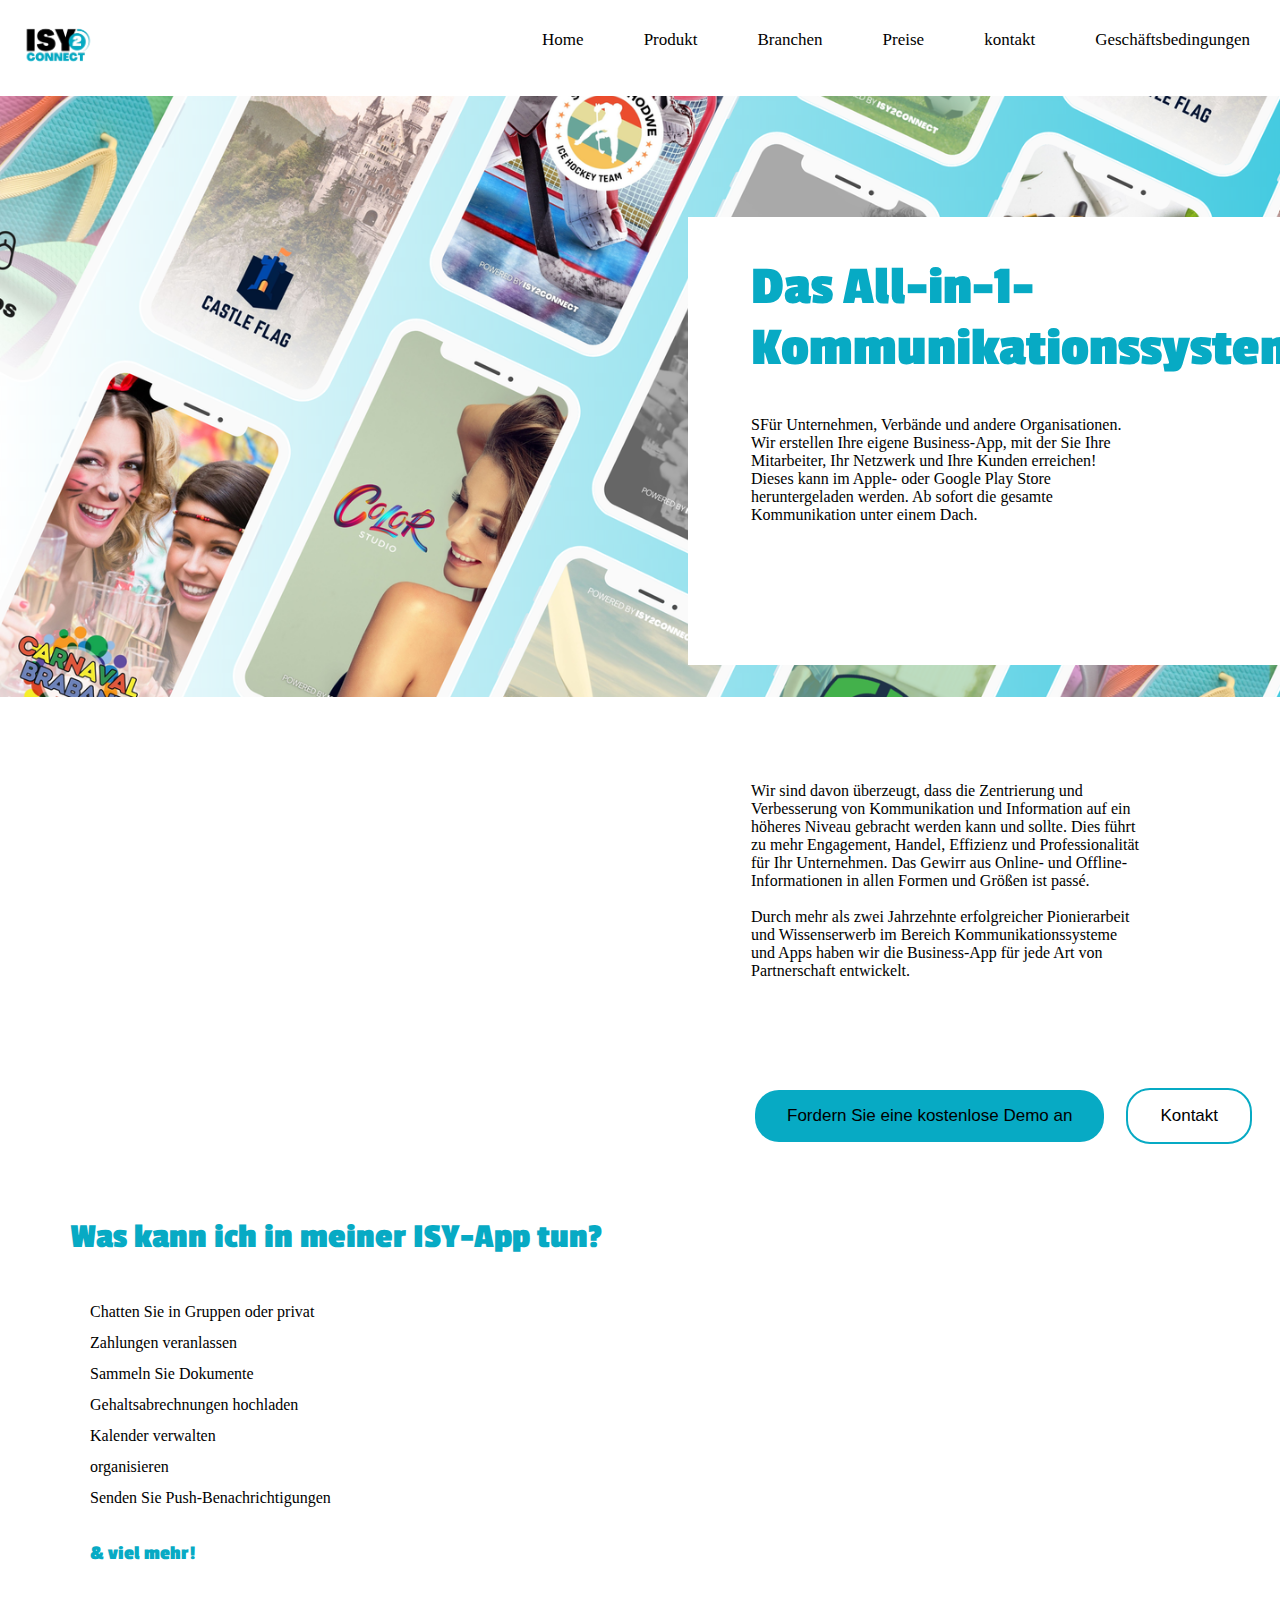
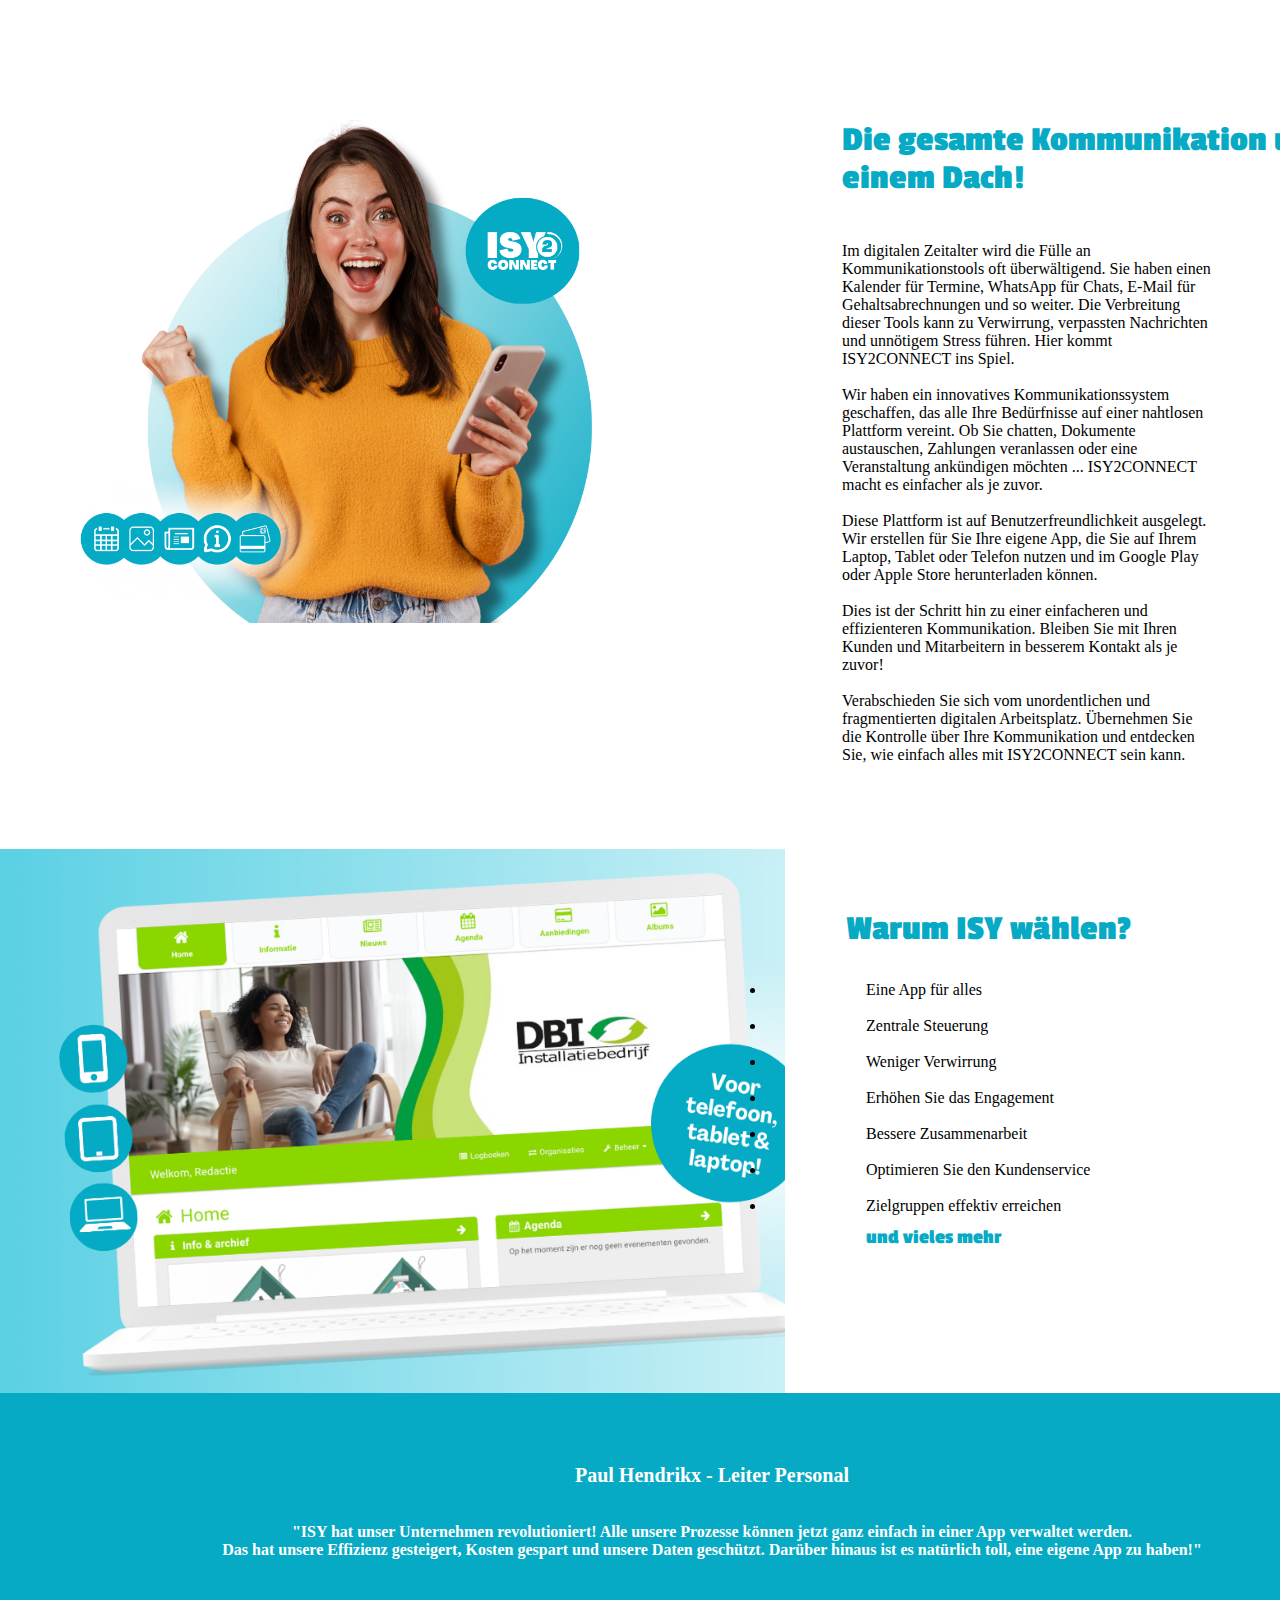
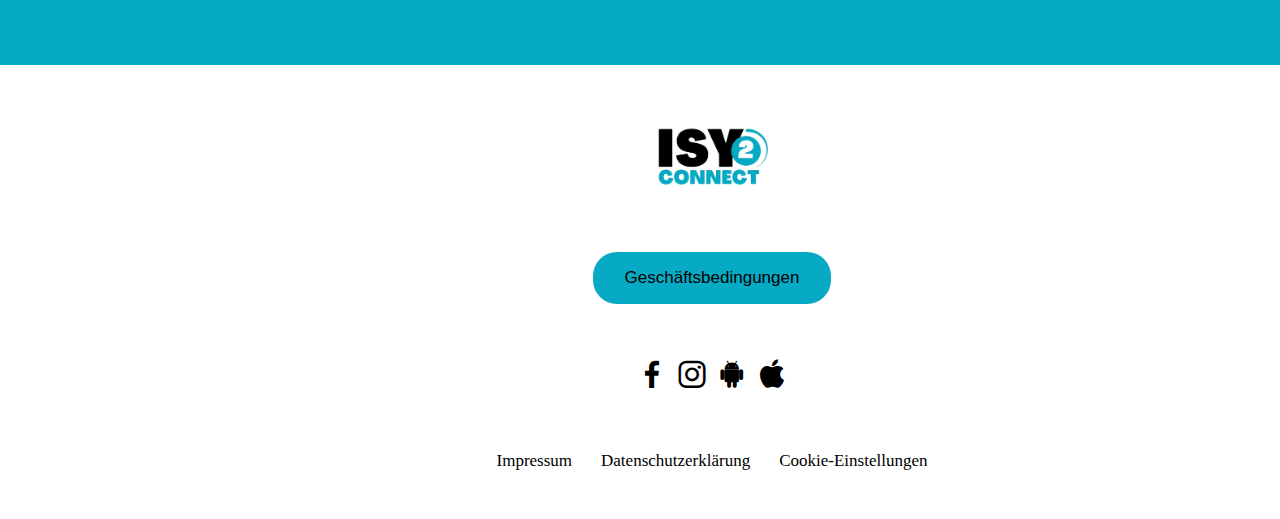
==== index.html @ 82460b63 "." ====
<!DOCTYPE html>
<html lang="en">
<head>
    <meta charset="UTF-8">
    <meta name="viewport" content="width=device-width, initial-scale=1.0">
    <link href='https://unpkg.com/boxicons@2.1.4/css/boxicons.min.css' rel='stylesheet'>
    <link rel="stylesheet" a href="css/style.css">  
    <title>Home | Isy2connenct</title>
</head>
<body>

   <header class="header">
        <a href="index.html"><img src="images/Logo-transparant.png" class="logo"></a>
        <input class="menu-btn" type="checkbox" id="menu-btn" />
            <label class="menu-icon" for="menu-btn"><span class="navicon"></span></label>
            <ul class="menu">
                <li><a href="index.html">Home</a></li>
                <li><a href="product.html">Produkt</a></li>
                <li><a href="branches.html">Branchen</a></li>
                <li><a href="prijzen.html">Preise</a></li>
                <li><a href="contact.html">kontakt</a></li>
                <li><a href="voorwaarden.html">Geschäftsbedingungen</a></li>
                <!--<button class="btn"><a href="contact.html">Demo aanvragen</a></button>-->
              </ul>           
    </header> 

    <img src="images/home-img1 (3).png" alt="" class="responsive" width="100%" height="100%">
    <div class="container">
        <section>
        <div class="text">
            <div id="text1">
                <strong><h1>Das All-in-1- <br> Kommunikationssystem!</h1></strong>
                <p>SFür Unternehmen, Verbände und andere Organisationen. Wir erstellen Ihre eigene Business-App, mit der Sie Ihre Mitarbeiter, Ihr Netzwerk und Ihre Kunden erreichen! Dieses kann im Apple- oder Google Play Store heruntergeladen werden. Ab sofort die gesamte Kommunikation unter einem Dach.</p>
            </div>
        </div>
        <br>

        <div class="text">
            <div id="text2">
                <p>Wir sind davon überzeugt, dass die Zentrierung und Verbesserung von Kommunikation und Information auf ein höheres Niveau gebracht werden kann und sollte. Dies führt zu mehr Engagement, Handel, Effizienz und Professionalität für Ihr Unternehmen. Das Gewirr aus Online- und Offline-Informationen in allen Formen und Größen ist passé.
                    <br><br>
                    Durch mehr als zwei Jahrzehnte erfolgreicher Pionierarbeit und Wissenserwerb im Bereich Kommunikationssysteme und Apps haben wir die Business-App für jede Art von Partnerschaft entwickelt.</p>

        
                <button class="button-demo"><a href="contact.html">Fordern Sie eine kostenlose Demo an</a></button>   
                <button class="button-contact"><a href="contact.html">Kontakt</a></button>

            </div>

        <div id="text3">
            <b><h2>Was kann ich in meiner ISY-App tun?</h2></b>
            
                <li>Chatten Sie in Gruppen oder privat</li>
                <li>Zahlungen veranlassen</li> 
                <li>Sammeln Sie Dokumente</li>
                <li>Gehaltsabrechnungen hochladen</li>
                <li>Kalender verwalten</li>
                <li>organisieren</li> 
                <li>Senden Sie Push-Benachrichtigungen</li>

            <b><h3>& viel mehr!</h3></b>
        </div>
    </div>
        <div class="img2"><img src="images/img2 (1)" alt="" height="auto" width="100%"></div>

        <br>

        <div class="img3"><img src="images/img3.png" alt=""  class="responsive"></div> 

        <div id="text4">

            <b><h2>Die gesamte Kommunikation unter einem Dach!</h2></b>
                <p>Im digitalen Zeitalter wird die Fülle an Kommunikationstools oft überwältigend. Sie haben einen Kalender für Termine, WhatsApp für Chats, E-Mail für Gehaltsabrechnungen und so weiter. Die Verbreitung dieser Tools kann zu Verwirrung, verpassten Nachrichten und unnötigem Stress führen. Hier kommt ISY2CONNECT ins Spiel.


                    <br><br>
                    Wir haben ein innovatives Kommunikationssystem geschaffen, das alle Ihre Bedürfnisse auf einer nahtlosen Plattform vereint. Ob Sie chatten, Dokumente austauschen, Zahlungen veranlassen oder eine Veranstaltung ankündigen möchten ... ISY2CONNECT macht es einfacher als je zuvor.
                    
                    
                    <br><br>
                    Diese Plattform ist auf Benutzerfreundlichkeit ausgelegt. Wir erstellen für Sie Ihre eigene App, die Sie auf Ihrem Laptop, Tablet oder Telefon nutzen und im Google Play oder Apple Store herunterladen können.
                    
                    
                    <br><br>
                    Dies ist der Schritt hin zu einer einfacheren und effizienteren Kommunikation. Bleiben Sie mit Ihren Kunden und Mitarbeitern in besserem Kontakt als je zuvor!
                    
                    <br><br>
                    
                    Verabschieden Sie sich vom unordentlichen und fragmentierten digitalen Arbeitsplatz. Übernehmen Sie die Kontrolle über Ihre Kommunikation und entdecken Sie, wie einfach alles mit ISY2CONNECT sein kann.
  </p>
        </div>
        <br>

        <div class="img4"><img src="images/img4 (2).png" alt="" class="responsive"></div>

        <div id="text5">
            
            <b><h2>Warum ISY wählen?</h2></b>
                <li>Eine App für alles</li>
                <li>Zentrale Steuerung</li>
                <li>Weniger Verwirrung</li>
                <li>Erhöhen Sie das Engagement</li>
                <li>Bessere Zusammenarbeit</li>
                <li>Optimieren Sie den Kundenservice</li>
                <li>Zielgruppen effektiv erreichen</li><br><br>
                <b>und vieles mehr</b>
        </div>

        <div id="text6">
            <b><h3>Paul Hendrikx - Leiter Personal</h3></b>
            <b><p>"ISY hat unser Unternehmen revolutioniert! Alle unsere Prozesse können jetzt ganz einfach in einer App verwaltet werden. <br>
                Das hat unsere Effizienz gesteigert, Kosten gespart und unsere Daten geschützt. Darüber hinaus ist es natürlich toll, eine eigene App zu haben!"</p></b>
        </div>
        </div>
    </div>
        </section>

        <footer class="footer">
            <div class="footer-img">
                <img src="images/Logo-transparant.png" alt="" height="auto" width="130px"></a>
            </div>
                <button class="footer-button"><a href="voorwaarden.html">Geschäftsbedingungen</a></button>

                    
                <div id="icons">
                    <a href=""><i class='bx bxl-facebook bx-md'></i></a>
                    <a href=""><i class='bx bxl-instagram bx-md'></i></a>
                    <a href=""><i class='bx bxl-android bx-md'></i></a>
                    <a href=""><i class='bx bxl-apple bx-md'></i></a>
                </div>

                <div id="footer-text">
                    <a href="impressum.html">Impressum</a>
                    <a href="privacy.html">Datenschutzerklärung</a>
                    <a href="">Cookie-Einstellungen</a>
                </div>
        </footer>
</body>
</html>
---- css/style.css ----
@import url('https://fonts.googleapis.com/css2?family=Passion+One:wght@700&display=swap');

:root {
  --main-color: #07aac4;
}

* {
  box-sizing: border-box;
  text-decoration: none;
} 

body {
    margin: 0;
    background-color: #ffff;
    display: flex;
    flex-direction: column ;
    min-height: 100vh;
    display: grid;

  }
  
  a {
    color: #000;
    font-size: 17px;
    margin-top: 10px;
  } 

  .header {
      background-color: #fff;
      position: fixed;
      width: 100%;
      z-index: 3;
      height: 6rem;
    }
    
  .header ul {
      margin: 0;
      padding: 0;
      list-style: none;
      overflow: hidden;
      background-color: #fff;
    }
    
  .header li a {
    display: block;
    padding: 20px 20px;
    text-decoration: none;
  }
  
  .header li   a:hover,
  .header .menu-btn:hover {
    background-color: #f4f4f4;
  }

  .header .li .active {
    color: #000;
  }
  
  .header .logo {
    float: left;
    font-size: 2em;
    padding: 10px 20px;
    text-decoration: none;
    height: 70px;
    width: 115px;
    margin-top: 10px  ;
  }

 /* .logo {
    position: absolute;
    top: 12px; 
    background-repeat: no-repeat;
    background-size: contain;
    margin: 0 auto;
 } 

  /* ==== menu ==== */
  
  .header .menu {
    clear: both;
    max-height: 0;
    transition: max-height .2s ease-out;
  }
  
  /* ==== menu icon ==== */ 
  
  .header .menu-icon {
    cursor: pointer;
    display: inline-block;
    float: right;
    padding: 28px 20px;
    position: relative;
    user-select: none;
  }
  
  .header .menu-icon .navicon {
    background: #000;
    display: block;
    height: 2px;
    position: relative;
    transition: background .2s ease-out;
    width: 18px;
  }
  
  .header .menu-icon .navicon:before,
  .header .menu-icon .navicon:after {
    background: #000;
    content: '';
    display: block;
    height: 100%;
    position: absolute;
    transition: all .2s ease-out;
    width: 100%;
  }
  
  .header .menu-icon .navicon:before {
    top: 5px;
  }
  
  .header .menu-icon .navicon:after {
    top: -5px;
  }
  
  /* ==== menu btn ==== */
  
  .header .menu-btn {
    display: none;
  }
  
  .header .menu-btn:checked ~ .menu {
    max-height: 400px;
  }
  
  .header .menu-btn:checked ~ .menu-icon .navicon {
    background: transparent;
  }
  
  .header .menu-btn:checked ~ .menu-icon .navicon:before {
    transform: rotate(-45deg);
  }
  
  .header .menu-btn:checked ~ .menu-icon .navicon:after {
    transform: rotate(45deg);
  }
  
  .header .menu-btn:checked ~ .menu-icon:not(.steps) .navicon:before,
  .header .menu-btn:checked ~ .menu-icon:not(.steps) .navicon:after {
    top: 0;
  }

  /* 48em = 768px */
  
  @media (min-width: 60em) {
    .header li {
      float: left;
    }
    .header li a {
      padding: 20px 30px;
    }
    .header .menu {
      clear: none;
      float: right;
      max-height: none;
    }
    .header .menu-icon {
      display: none;
    }
  }


  /* ==== Section Home page ==== */

.container {
  display: grid;
  grid-template-columns: 1fr;
  grid-auto-rows: minmax(100px, auto);
  gap: 10px;
  align-items: center;
}

@media screen and (max-width: 700px) {
  .container {
    flex-direction: column;
  }
}

.responsive {
  width: 100%;
  height: 100%;
  object-fit: contain;
}

.text {
  height: auto;
}

.text h1 {
  font: bolder;
  color: var(--main-color);
  font-family: 'Passion One', sans-serif; 
  font-size: 55px;
  padding-left: 60px;
}



#text1 p {
  padding-left: 60px;
  height: 100px;
  width: 450px;
}

 #text1 {
    margin-left: 43rem;
    height: 28rem;
    width: 43rem;
    border-style: solid;
    border-color: #fff;
    margin-top: -30rem;
    background-color: #fff;
}

#text2 {
  height: 30rem;
  width: 43rem;
  margin-left:43rem;
  background-color: #fff;
  border-style: solid;
  border-color: #fff;
  margin-top: 1rem;
}

#text2 p {
  
  padding-top: 4rem;
  padding-left: 60px;
  height: 100px;
  width: 450px;;
  margin-top: 1rem;
}

#text3 {
  height: 31rem;
  width: 40rem;
  padding: 10px;  
}

#text3 li {
  padding-left: 100px;
  padding-top: 3rem;
  margin: -20px;
  margin-top: -25px;
  line-height: 0.5;
}

#text3 b h3 {
  color: var(--main-color);
  font-family: 'Passion One', sans-serif;
  font-size: 20px;
  margin-left: 5rem;
  margin-top: 60px;
}

#text3 h2 {
  font: bolder;
  color: var(--main-color);
  font-family: 'Passion One', sans-serif; 
  font-size: 35px;
  padding-left: 60px;
}

#text4 {
  height: 50rem;
  width: 40rem;
  padding: 10px; 
  margin-left: 47rem; 
  margin-top: -37rem;
}

#text4 h2 {
  font: bolder;
  color: var(--main-color);
  font-family: 'Passion One', sans-serif; 
  font-size: 35px;
  padding-left: 80px;
  margin-top: 5rem;
}

#text4 p {
  padding-top: 4rem;
  padding-left: 80px;
  height: 100px;
  width: 450px;;
  margin-top: -3rem;
}

#text5 {
  background-color: #fff;
  height: 34rem;
  width: 40.5rem;
  padding: 10px; 
  margin-left: 48.5rem; 
  margin-top: -34rem;
}

#text5 b h2 {
  font: bolder;
  color: var(--main-color);
  font-family: 'Passion One', sans-serif; 
  font-size: 35px;
  margin-left: 60px;
  margin-bottom: 10px;
}

#text5 li {
  padding-left: 100px;
  padding-top: 3rem;
  margin: -20px;
  line-height: 0.5;
}


#text5 b {
  color: var(--main-color);
  font-family: 'Passion One', sans-serif;
  font-size: 20px;
  padding-left: 80px;
  padding-bottom: 10px;
}

@media (max-width: 1024px) {
  #text1, #text2, #text3, #text4, #text5, #text6 {
     margin-left: 0;
     margin-top: 0;
  }
 }
 
 @media (max-width: 768px) {
  #text1, #text2, #text3, #text4, #text5 {
     height: auto;
     width: 100%;
  }
 
  #text1 p, #text2 p, #text3 li, #text4 p, #text5 li {
     padding-left: 10%;
     margin-left: 0;
     height: auto;
  }

  #text1 h1 {
    font-size: 40px;
    margin-left: -1rem;
  }

  #text3 h2 {
    font-size: 40px;
    margin-left: -1rem;
  }

  #text4 h2 {
    font-size: 40px;
    margin-left: -2rem;
  }

  #text5 h2 {
    font-size: 40px;
    margin-left: -2rem;
  }
 }

 @media (max-width: 768px) {
    .img3 {
      margin-left: -5rem;
    }
  }


#text6 {
  background-color: var(--main-color);
  color: white;
  height: 17rem;
  width: 100%;
  border-style: solid;
  border-color: var(--main-color);
  text-align: center;
}

#text6 b h3 {
  padding-top: 3rem;
  font-size: 20px;
}

#text6 p {
  padding-top: 1rem;
}

.button-demo {
  border: none;
  background-color: var(--main-color);
  padding: 16px 32px;
  text-align: center;
  text-decoration: none;
  display: inline-block;
  font-size: 16px;
  margin: 4px 2px;
  transition-duration: 0.4s;
  cursor: pointer;
  border-radius: 1.5rem;
  margin-left: 4rem;
  margin-top: 16rem;
}

.button-demo:hover {
  background-color: #05c2df;
  text-decoration: white;
}

.button-contact {
  border-style: solid;
  border-color: var(--main-color);
  background-color: #fff;
  padding: 16px 32px;
  text-align: center;
  display: inline-block;
  font-size: 16px;
  cursor: pointer;
  border-radius: 1.5rem;
  margin-left: 1rem;
  transition-duration: 0.4s;
  color: #fff;
  font-family: 'Source Sans 3', sans-serif;
}

.button-contact:hover {
  background-color: var(--main-color);
  text-decoration: white;
}

/*.img2 {
  margin-left: 40rem;
  margin-top: -31rem;
  border-style: solid;
  height: 31rem;
  background-repeat: no-repeat;
  background-attachment: fixed;
  max-width: 100%;
} */

.img3 {
  margin-left: 5rem;
  height: 32rem;
  width: fit-content;
}

.img4 {
  height: 34rem;
  width: fit-content;
}

/* ==== footer ==== */

.footer {
  left: 0;
  bottom: 0;
  width: 100%;
  background-color: white;
  color: white;
  text-align: center;
  box-sizing: border-box;
}

.footer-img {
  margin-top: 3rem;
}

.footer-button {
  border: none;
  background-color: var(--main-color);
  padding: 16px 32px;
  text-align: center;
  text-decoration: none;
  display: inline-block;
  font-size: 16px;
  margin: 4px 2px;
  transition-duration: 0.4s;
  cursor: pointer;
  border-radius: 1.5rem;
  margin-top: 3rem;
}

.footer-button:hover {
  background-color: #05c2df;
  text-decoration: white;
}

#icons {
  margin-top: 3rem;
}

#footer-text {
  margin-top: .5rem;
  padding: 3rem;
  word-spacing: 25px;
}
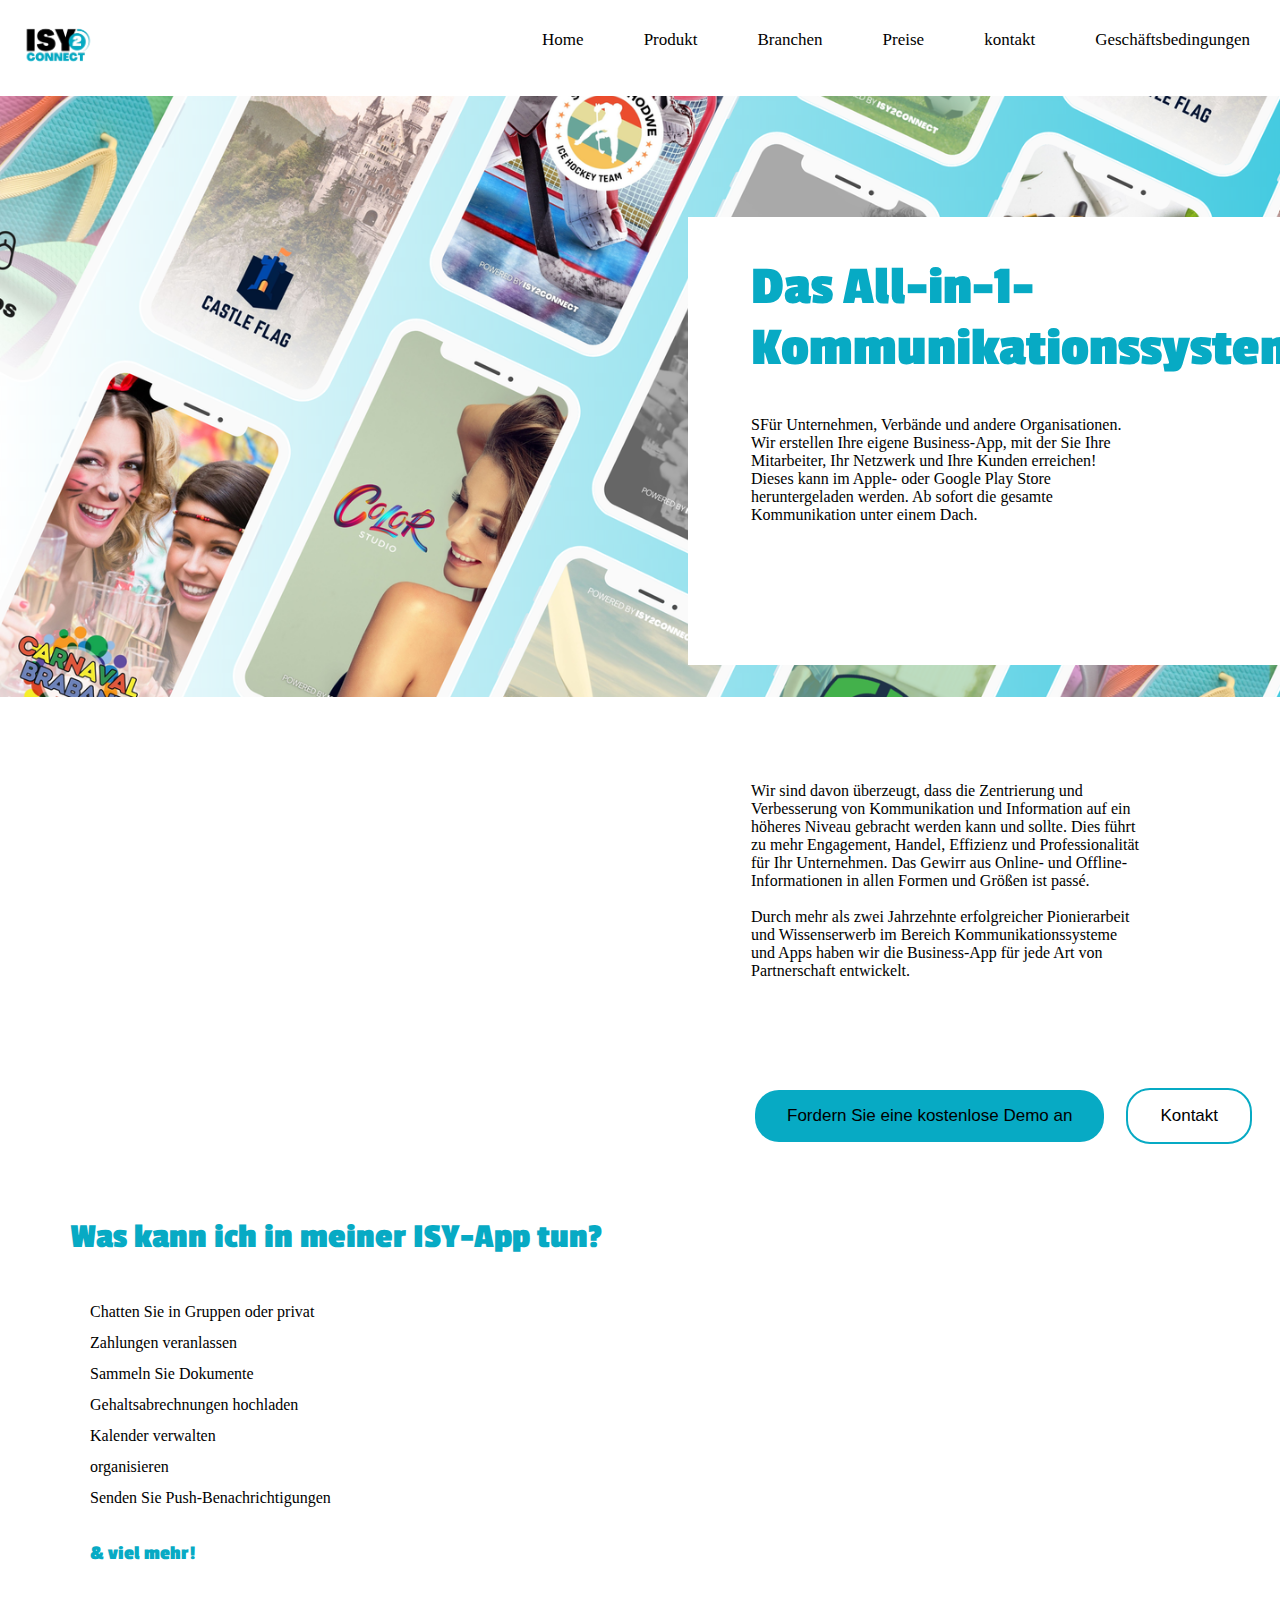
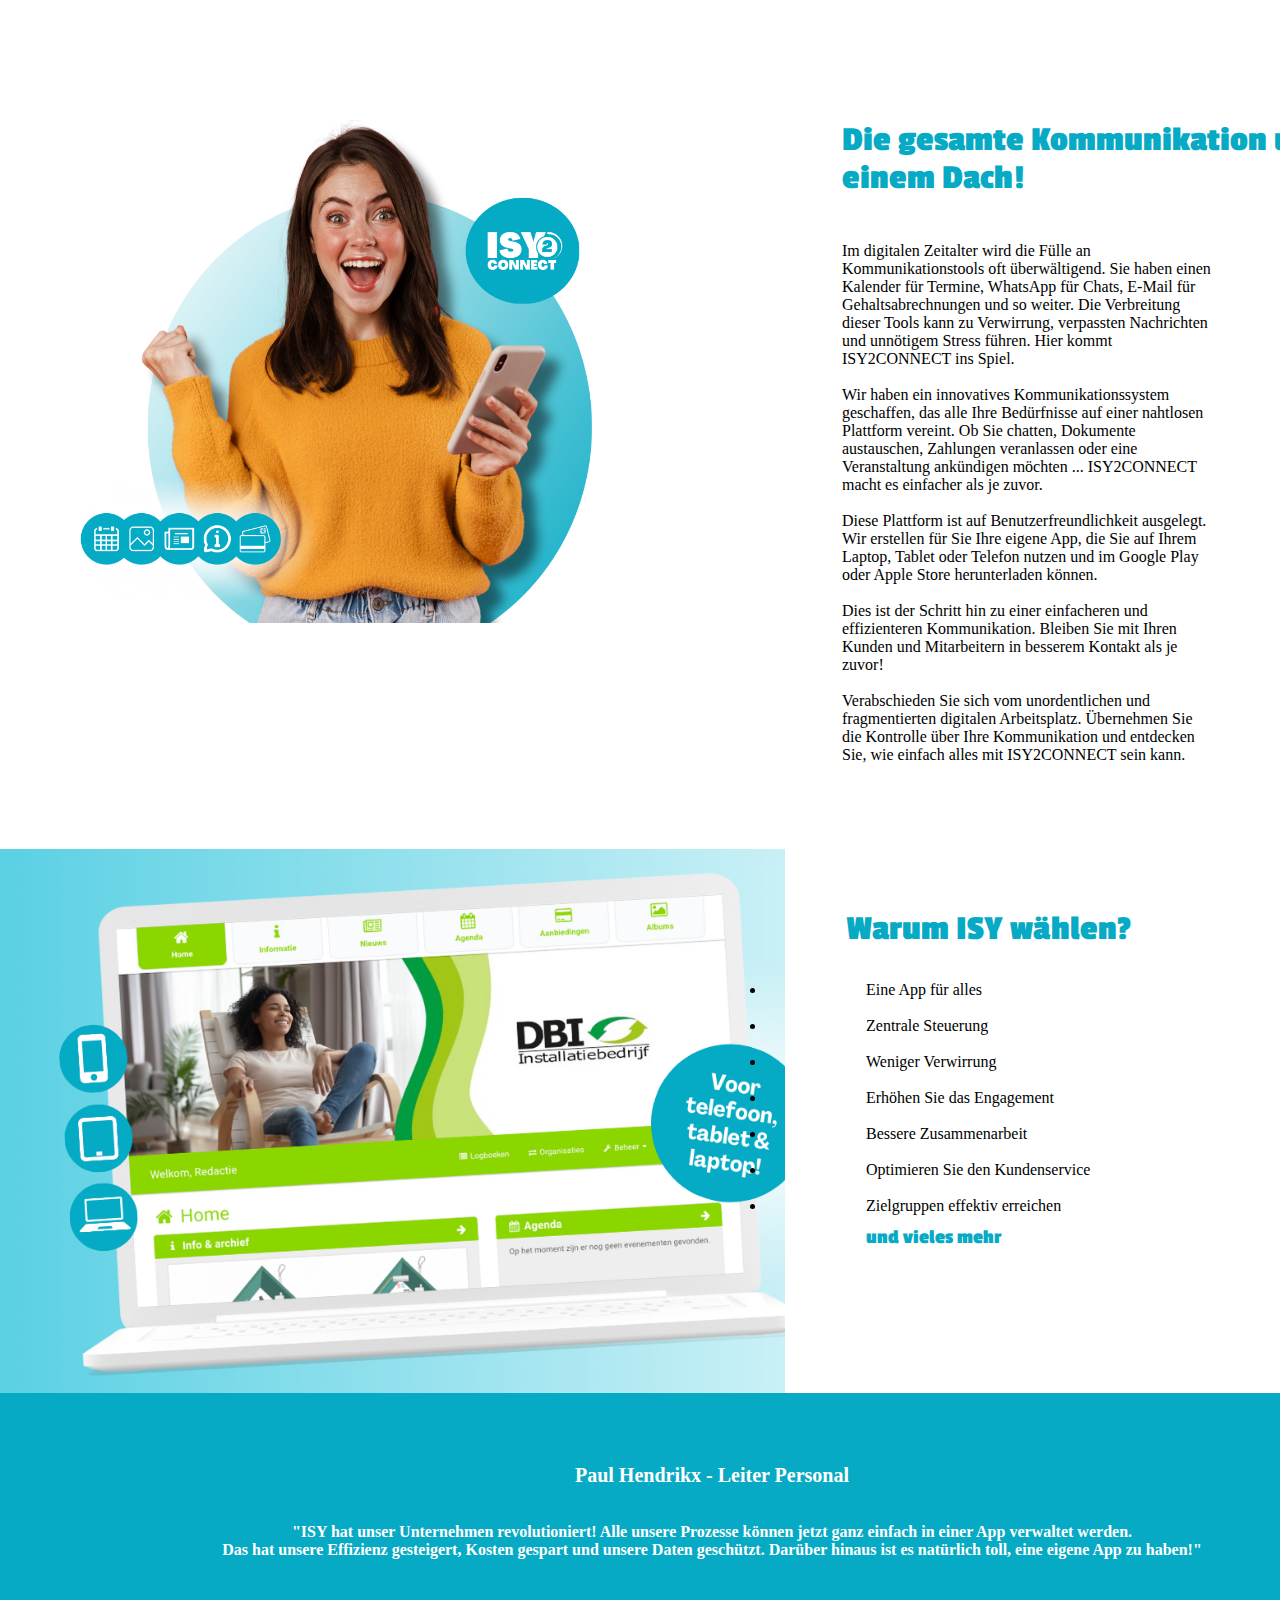
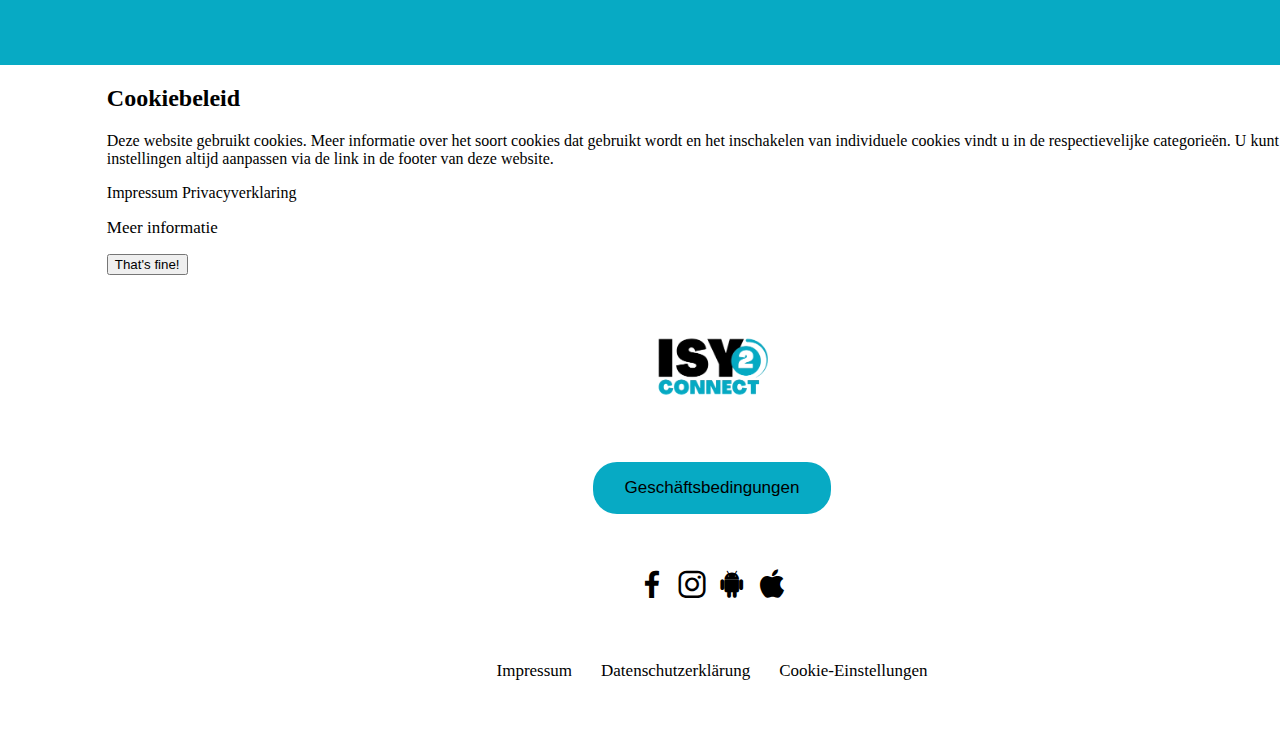
==== commit 51fbc8a2: "deel cookies" ====
--- a/index.html
+++ b/index.html
@@ -5,6 +5,7 @@
     <meta name="viewport" content="width=device-width, initial-scale=1.0">
     <link href='https://unpkg.com/boxicons@2.1.4/css/boxicons.min.css' rel='stylesheet'>
     <link rel="stylesheet" a href="css/style.css">  
+    <link rel="stylesheet" a href="css/cookies.css">  
     <title>Home | Isy2connenct</title>
 </head>
 <body>
@@ -25,6 +26,7 @@
     </header> 
 
     <img src="images/home-img1 (3).png" alt="" class="responsive" width="100%" height="100%">
+   
     <div class="container">
         <section>
         <div class="text">
@@ -115,6 +117,19 @@
     </div>
         </section>
 
+     <div id="cookies"> 
+        <div class="container">
+            <div class="subcontainer">
+                <div class="cookies">
+                    <h2>Cookiebeleid</h2>
+                    <p>Deze website gebruikt cookies. Meer informatie over het soort cookies dat gebruikt wordt en het inschakelen van individuele cookies vindt u in de respectievelijke categorieën. U kunt uw instellingen altijd aanpassen via de link in de footer van deze website.</p>
+                    <p>Impressum Privacyverklaring</p>
+                    <p><a href="#">Meer informatie</a></p>
+                    <button id="cookies-btn">That's fine!</button>
+                </div>
+            </div>
+        </div>
+    </div> 
         <footer class="footer">
             <div class="footer-img">
                 <img src="images/Logo-transparant.png" alt="" height="auto" width="130px"></a>
--- a/css/cookies.css
+++ b/css/cookies.css
@@ -0,0 +1,21 @@
+.container {
+    width: 1600px;
+    margin: auto;
+}
+
+.subcontainer {
+    width: 85%;
+    margin: auto;
+}
+
+@media (max-width:1600px) {
+    .container {
+        width: 100%;
+    }
+}
+
+@media (max-width:1024px) {
+    .cookies {
+        padding: 10px 0;
+    }
+}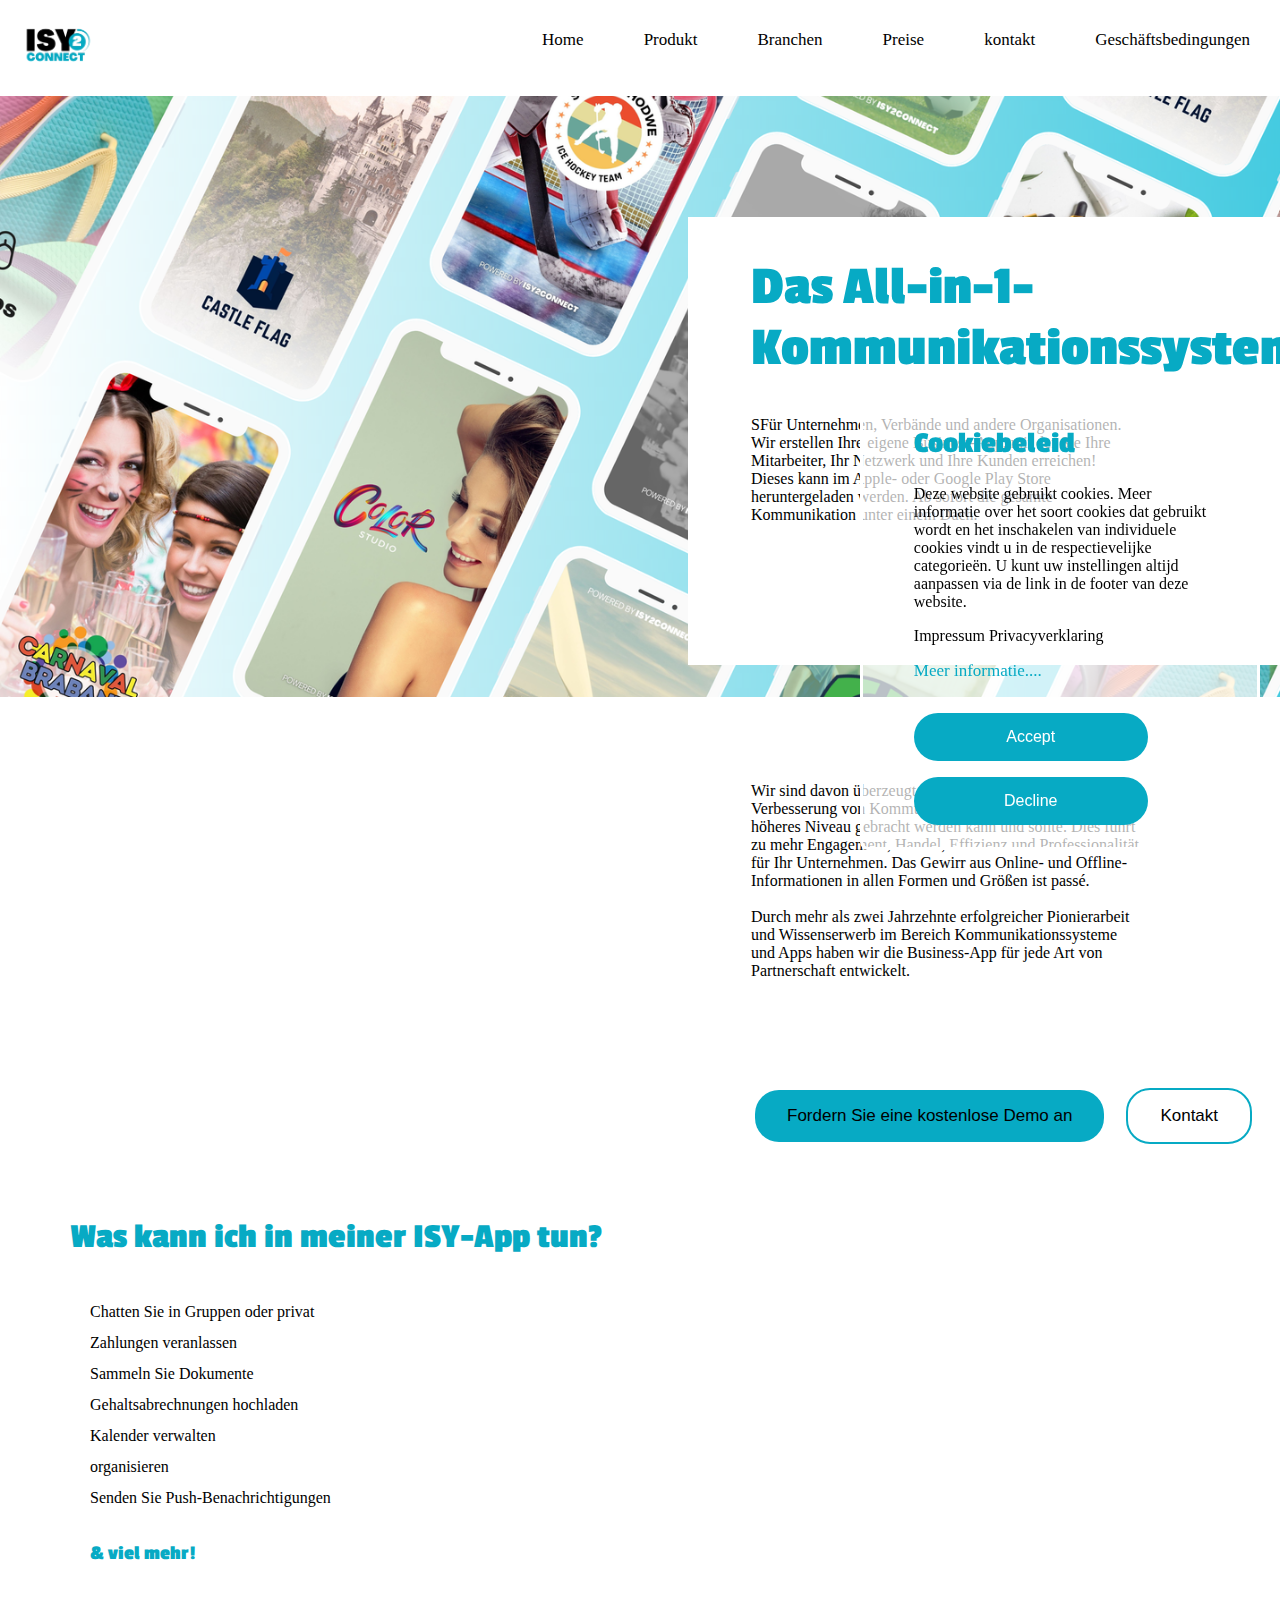
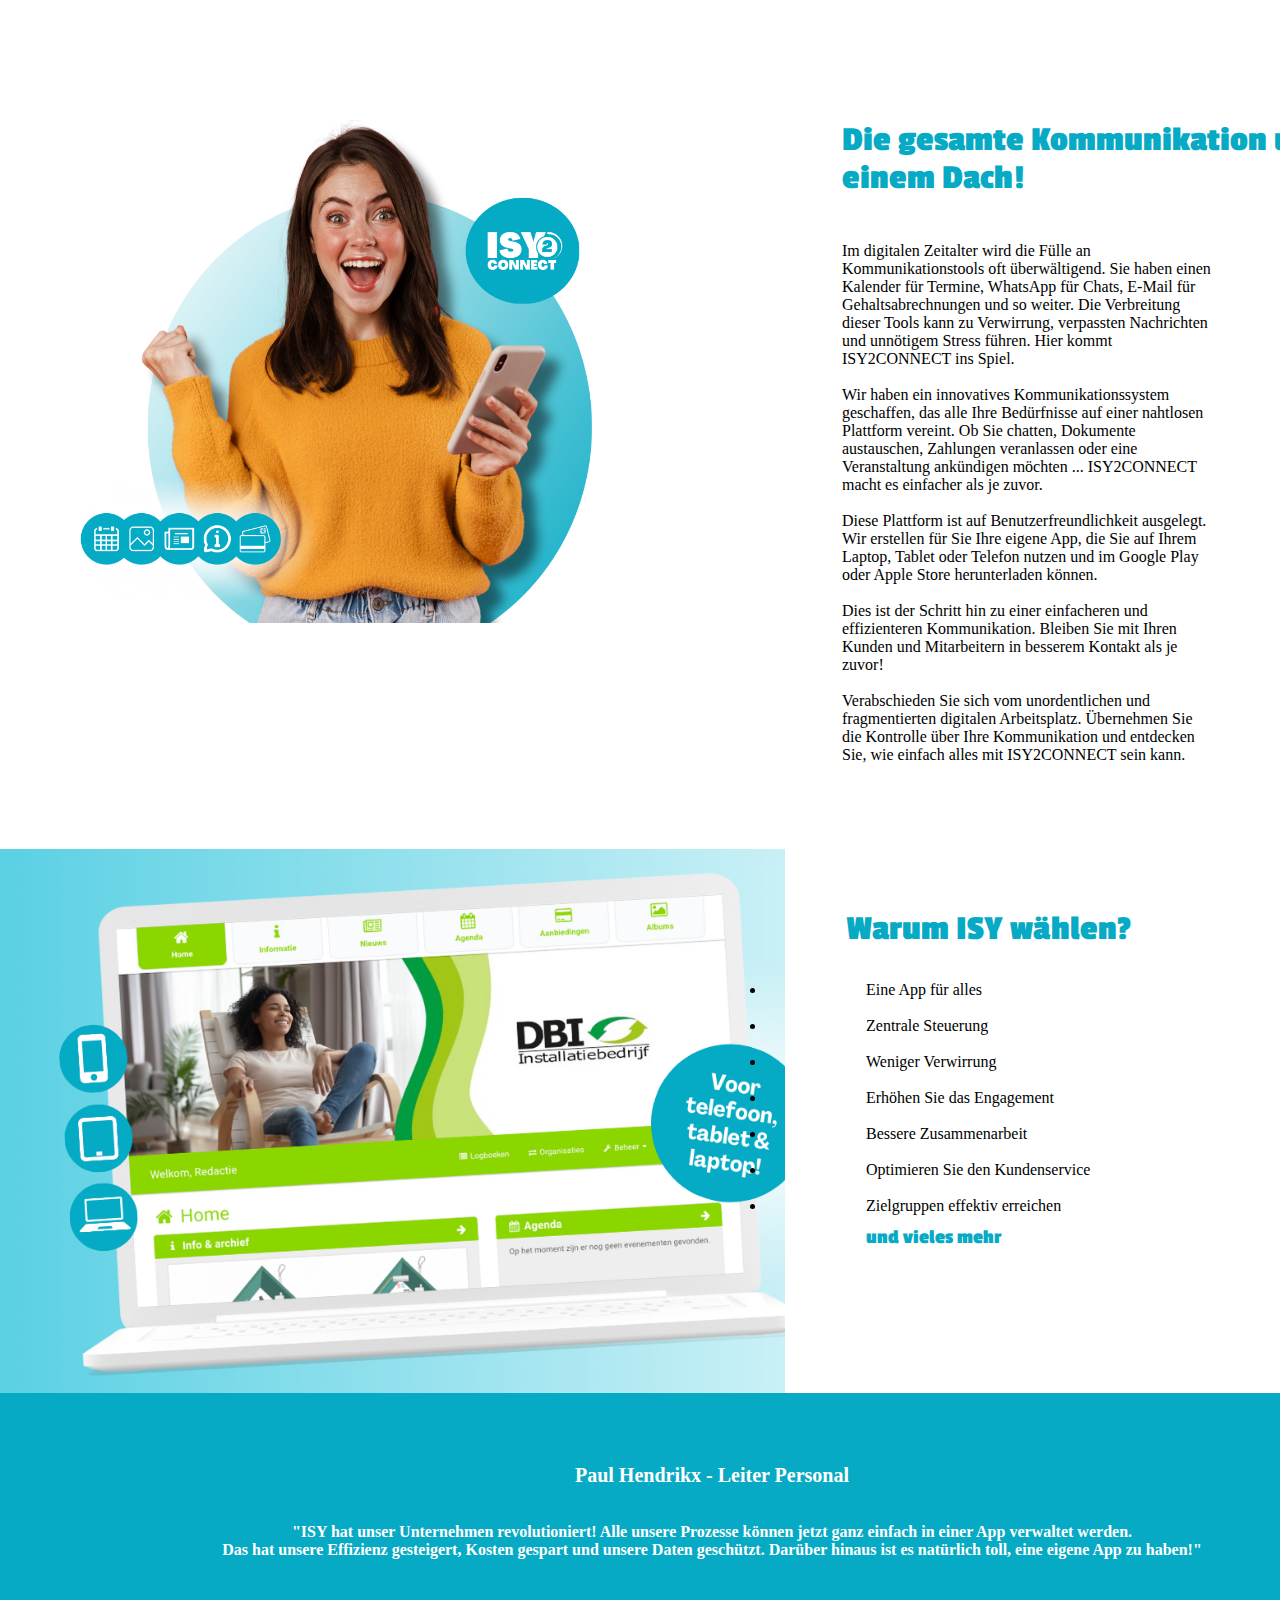
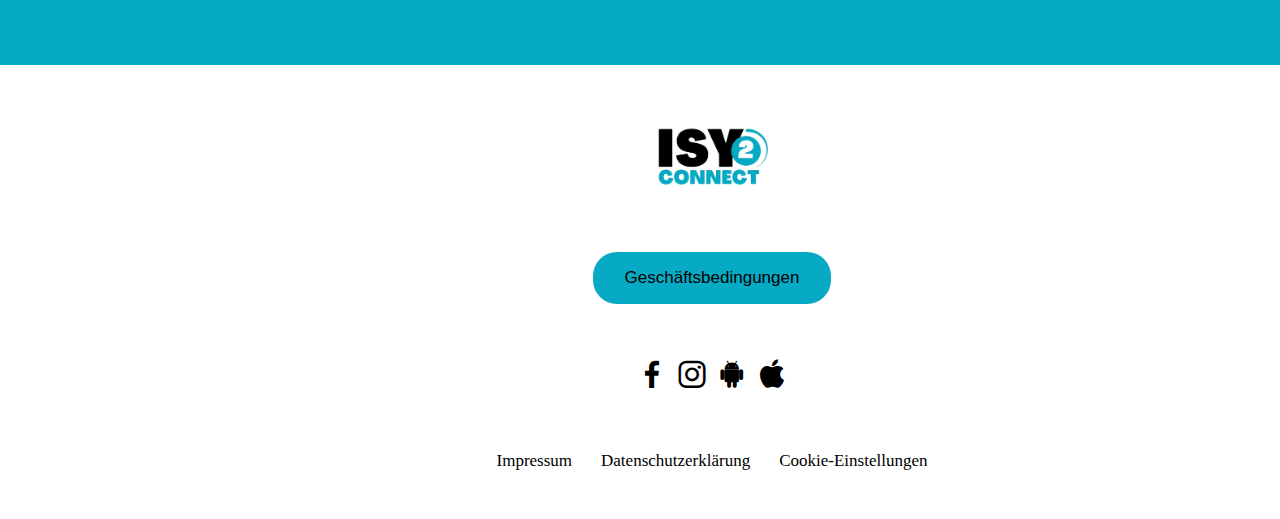
==== commit d936e4ef: "cookies" ====
--- a/index.html
+++ b/index.html
@@ -5,7 +5,8 @@
     <meta name="viewport" content="width=device-width, initial-scale=1.0">
     <link href='https://unpkg.com/boxicons@2.1.4/css/boxicons.min.css' rel='stylesheet'>
     <link rel="stylesheet" a href="css/style.css">  
-    <link rel="stylesheet" a href="css/cookies.css">  
+    <link rel="stylesheet" a href="css/cookies.css"> 
+    <script src="main.js" defer></script> 
     <title>Home | Isy2connenct</title>
 </head>
 <body>
@@ -124,8 +125,9 @@
                     <h2>Cookiebeleid</h2>
                     <p>Deze website gebruikt cookies. Meer informatie over het soort cookies dat gebruikt wordt en het inschakelen van individuele cookies vindt u in de respectievelijke categorieën. U kunt uw instellingen altijd aanpassen via de link in de footer van deze website.</p>
                     <p>Impressum Privacyverklaring</p>
-                    <p><a href="#">Meer informatie</a></p>
-                    <button id="cookies-btn">That's fine!</button>
+                    <p><a href="#">Meer informatie....</a></p>
+                    <button id="cookies-btn">Accept</button>
+                    <button id="cookies-btn">Decline</button>
                 </div>
             </div>
         </div>
--- a/css/cookies.css
+++ b/css/cookies.css
@@ -7,6 +7,53 @@
     width: 85%;
     margin: auto;
 }
+
+#cookies {
+    position: fixed;
+    bottom: 50px;
+    right: 20px;
+    width: 100%;
+    max-width: 400px;
+    background: rgba(255, 255, 255, 0.698);
+    border-radius: 8px;
+    padding: 15px 25px 22px;
+    border: solid white;
+}
+
+.cookies h2 {
+   color: #07aac4; 
+   font-family: 'Passion One', sans-serif;
+   font-size: 30px;
+}
+
+.cookies a {
+    color: #07aac4;
+}
+
+.cookies a:hover {
+text-decoration: underline;
+}
+
+#cookies-btn  {
+    border: none;
+    padding: 15px 0;
+    width: 80%;
+    text-align: center;
+    text-decoration: none;
+    font-size: 16px;
+    transition-duration: 0.4s;
+    border-radius: 1.5rem;
+    margin-top: 16px;
+    justify-content: space-between;
+    background-color: #07aac4;
+    display: inline-block;
+    color: white;
+}
+
+#cookies-btn:hover {
+    background-color: #05c2df;
+    text-decoration: white;
+  }
 
 @media (max-width:1600px) {
     .container {
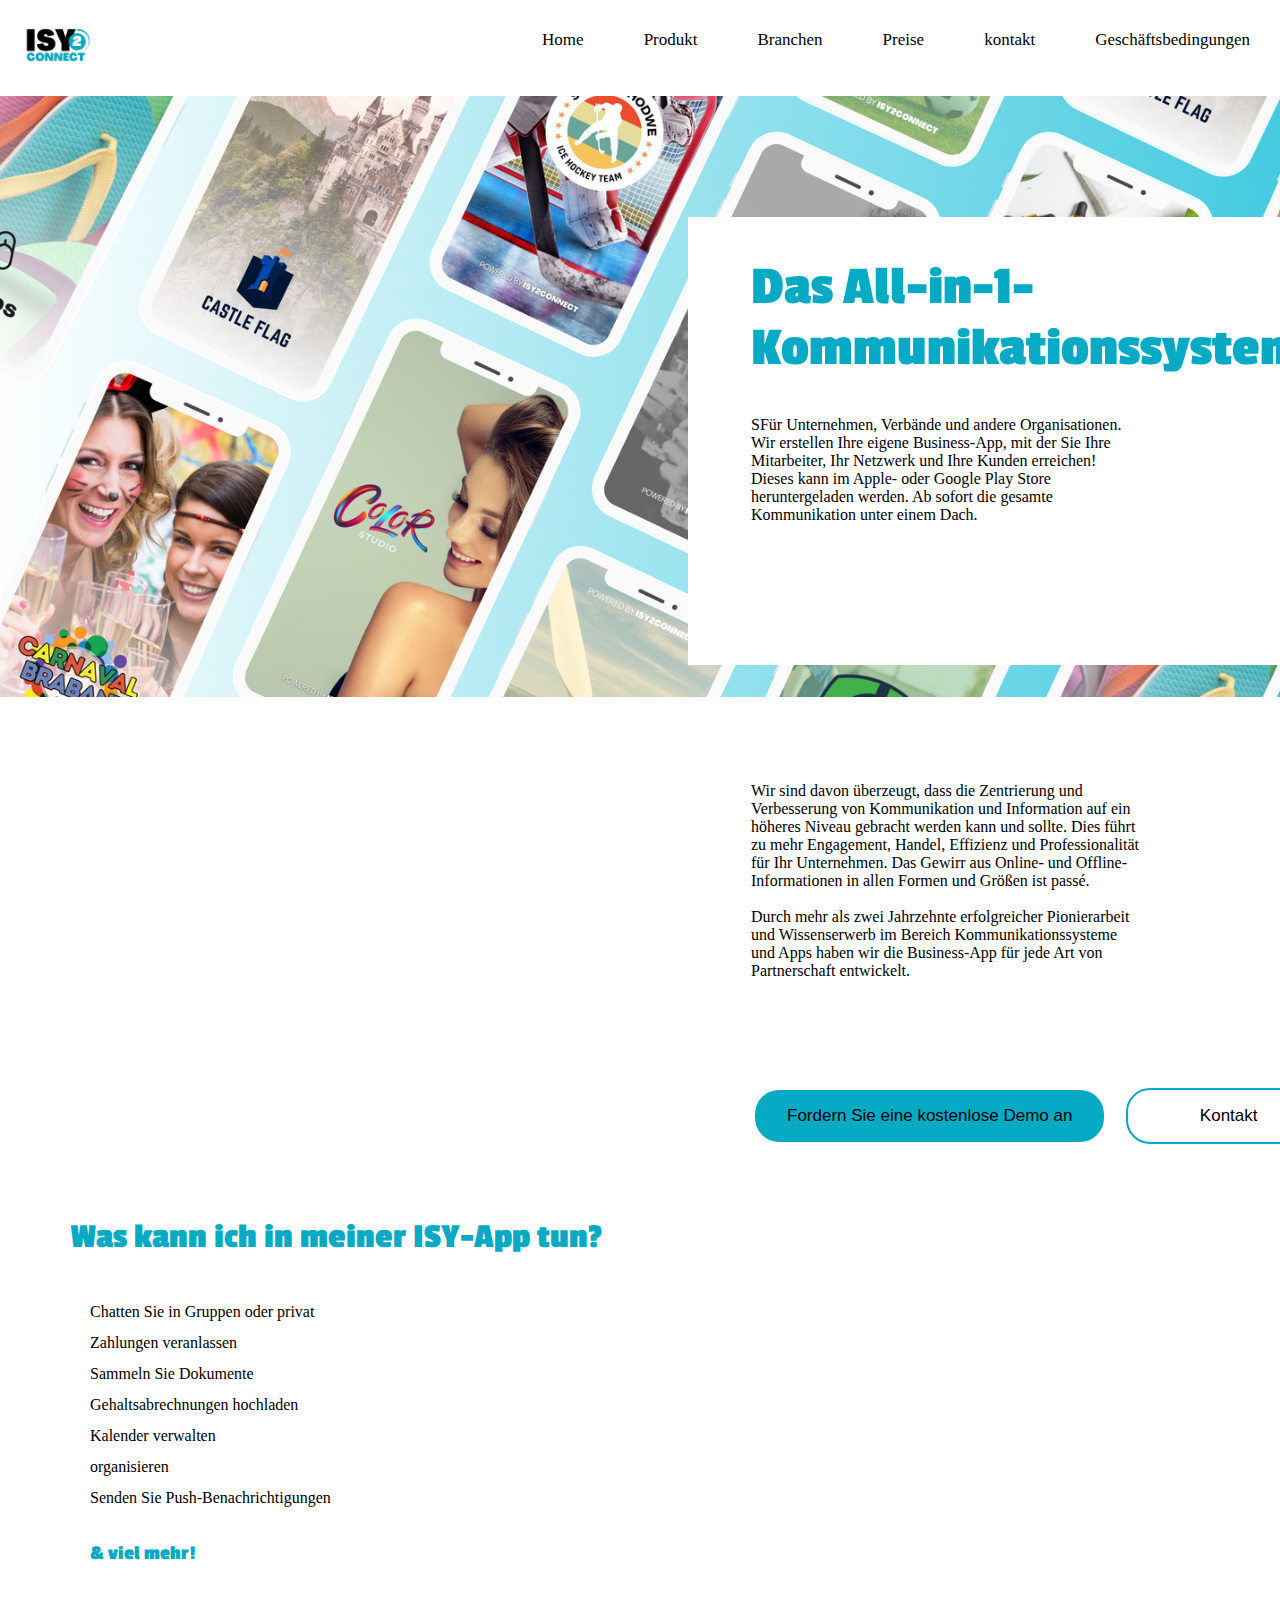
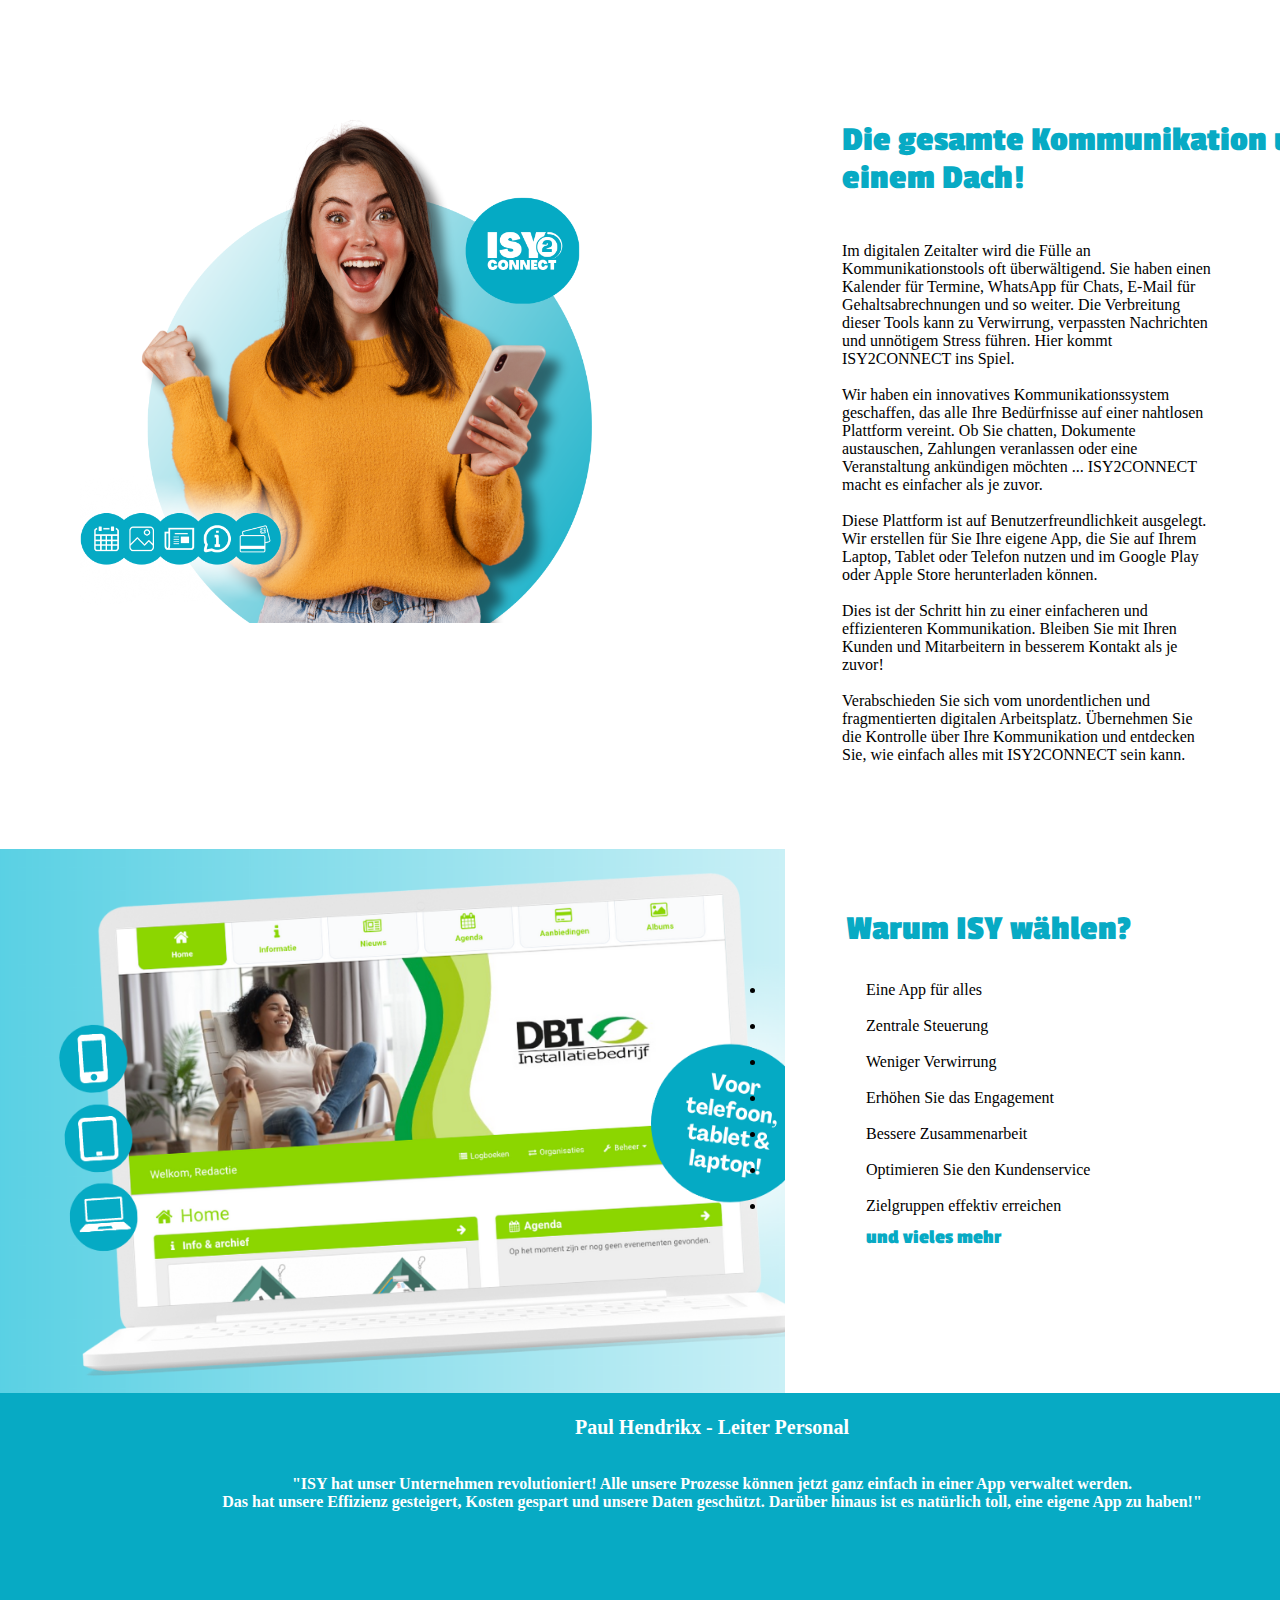
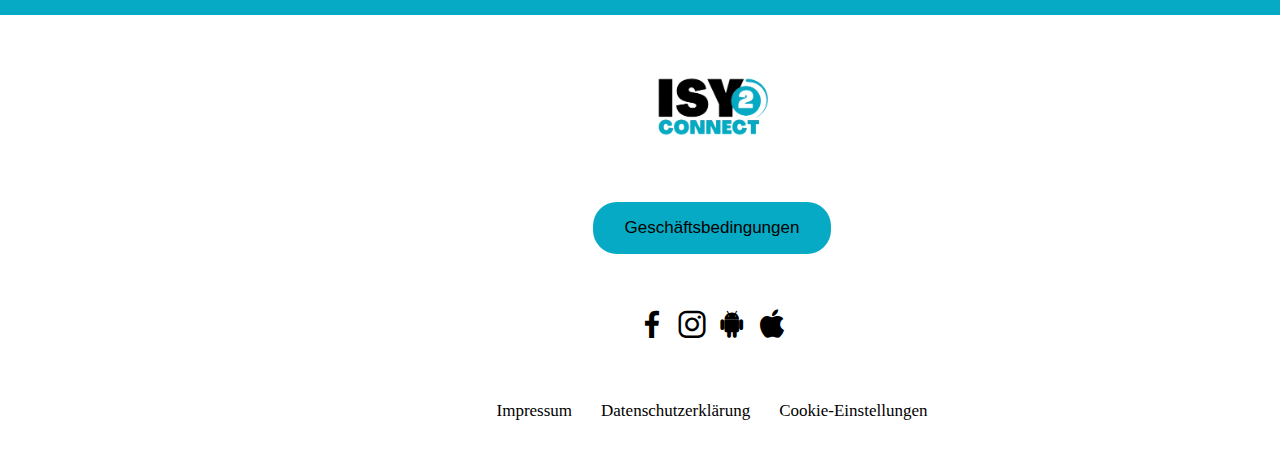
==== commit 26329f90: "product page responsiveness" ====
--- a/index.html
+++ b/index.html
@@ -6,7 +6,7 @@
     <link href='https://unpkg.com/boxicons@2.1.4/css/boxicons.min.css' rel='stylesheet'>
     <link rel="stylesheet" a href="css/style.css">  
     <link rel="stylesheet" a href="css/cookies.css"> 
-    <script src="main.js" defer></script> 
+   
     <title>Home | Isy2connenct</title>
 </head>
 <body>
@@ -118,7 +118,8 @@
     </div>
         </section>
 
-     <div id="cookies"> 
+
+     <!--<div id="consent-popup"> 
         <div class="container">
             <div class="subcontainer">
                 <div class="cookies">
@@ -126,12 +127,12 @@
                     <p>Deze website gebruikt cookies. Meer informatie over het soort cookies dat gebruikt wordt en het inschakelen van individuele cookies vindt u in de respectievelijke categorieën. U kunt uw instellingen altijd aanpassen via de link in de footer van deze website.</p>
                     <p>Impressum Privacyverklaring</p>
                     <p><a href="#">Meer informatie....</a></p>
-                    <button id="cookies-btn">Accept</button>
-                    <button id="cookies-btn">Decline</button>
+                    <a id="accept">Accept</a>
+                    <a id="decline">Decline</a>
                 </div>
             </div>
         </div>
-    </div> 
+    </div> -->
         <footer class="footer">
             <div class="footer-img">
                 <img src="images/Logo-transparant.png" alt="" height="auto" width="130px"></a>
@@ -152,5 +153,6 @@
                     <a href="">Cookie-Einstellungen</a>
                 </div>
         </footer>
+        <script src="main.js"></script> 
 </body>
 </html>--- a/css/style.css
+++ b/css/style.css
@@ -386,7 +386,7 @@
 }
 
 #text6 b h3 {
-  padding-top: 3rem;
+  padding-top: -2rem;
   font-size: 20px;
 }
 
@@ -419,6 +419,7 @@
   border-style: solid;
   border-color: var(--main-color);
   background-color: #fff;
+  width: 30%;
   padding: 16px 32px;
   text-align: center;
   display: inline-block;
@@ -436,6 +437,24 @@
   text-decoration: white;
 }
 
+/* Media query for smaller screens */
+@media (max-width: 768px) {
+  .button-demo {
+    margin-left: 2rem;
+    margin-top: 12rem;
+  }
+
+  .button-contact {
+    margin-left: 0.5rem;
+  }
+}
+
+@media (max-width: 567px) {
+  .button-contact {
+    margin-left: 2rem;
+  }
+}
+
 /*.img2 {
   margin-left: 40rem;
   margin-top: -31rem;
@@ -467,6 +486,8 @@
   color: white;
   text-align: center;
   box-sizing: border-box;
+  height: 50px;
+  margin-top: -50px;
 }
 
 .footer-img {
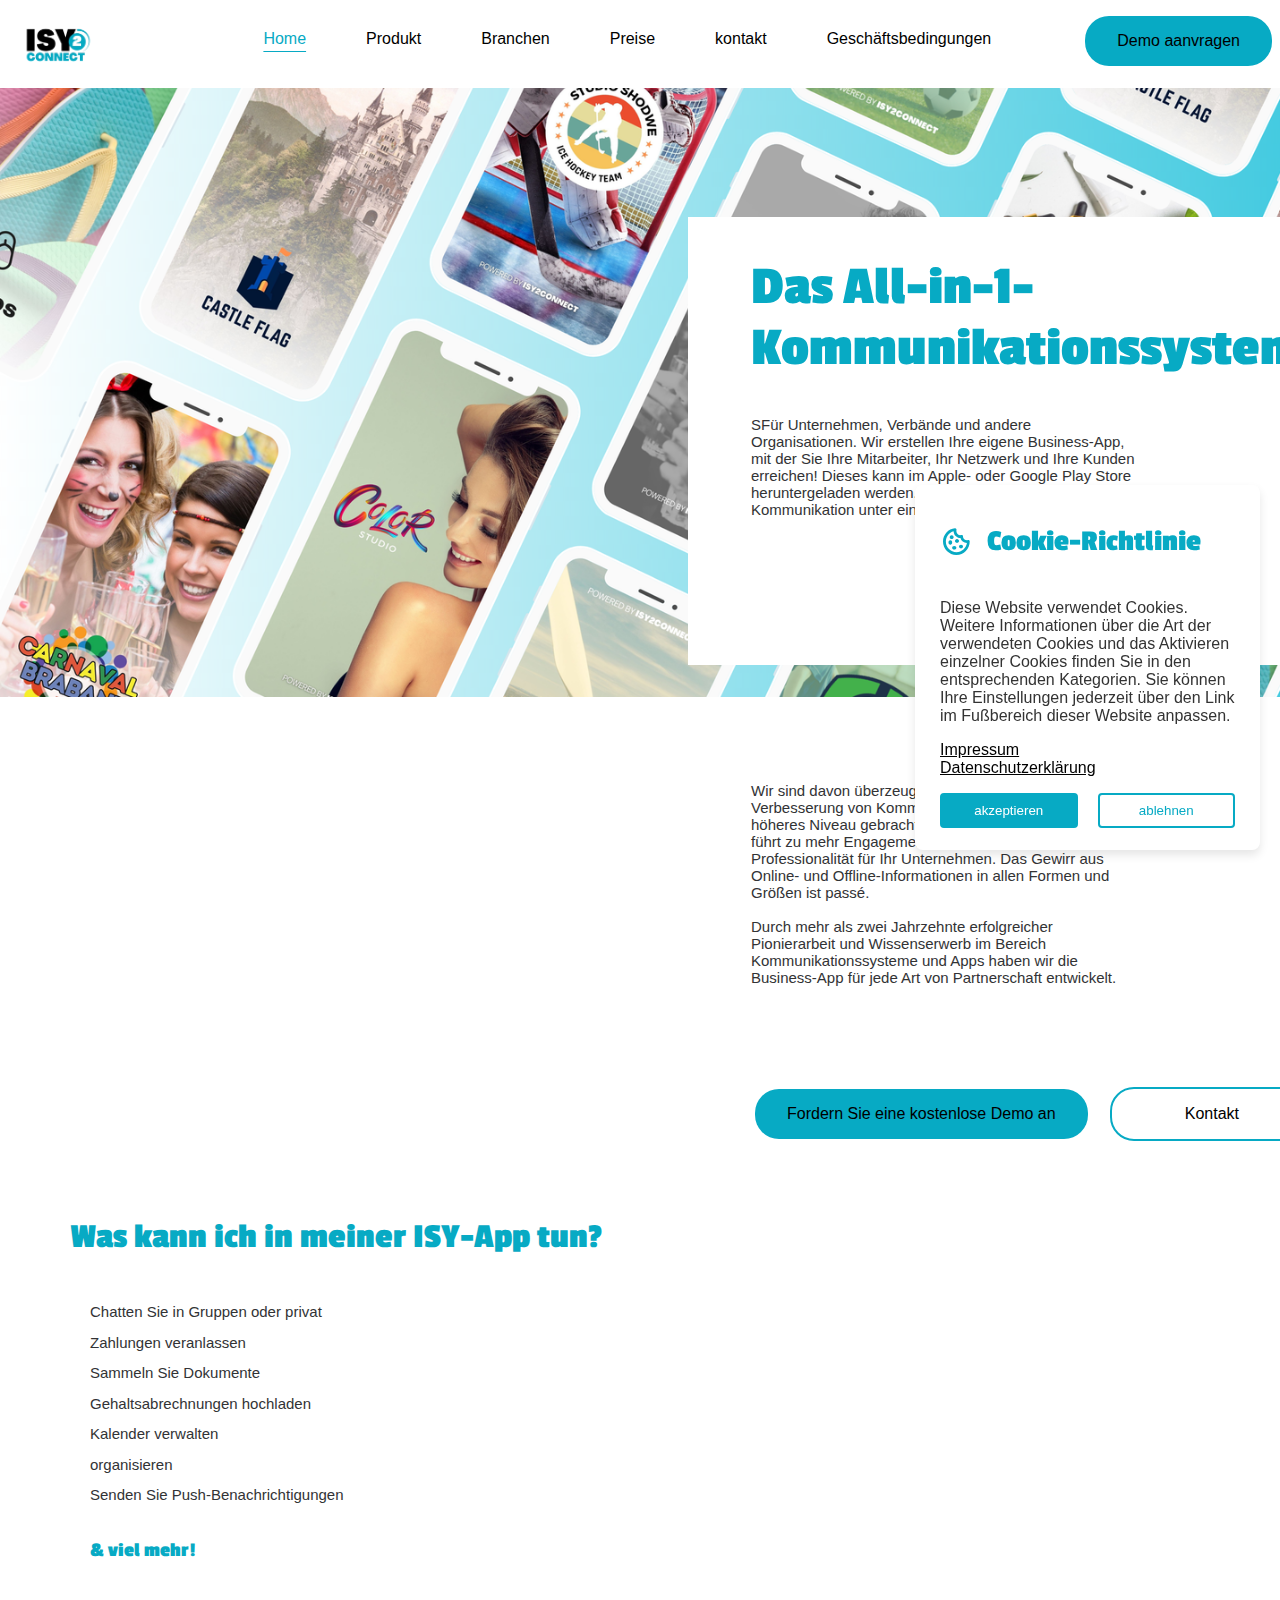
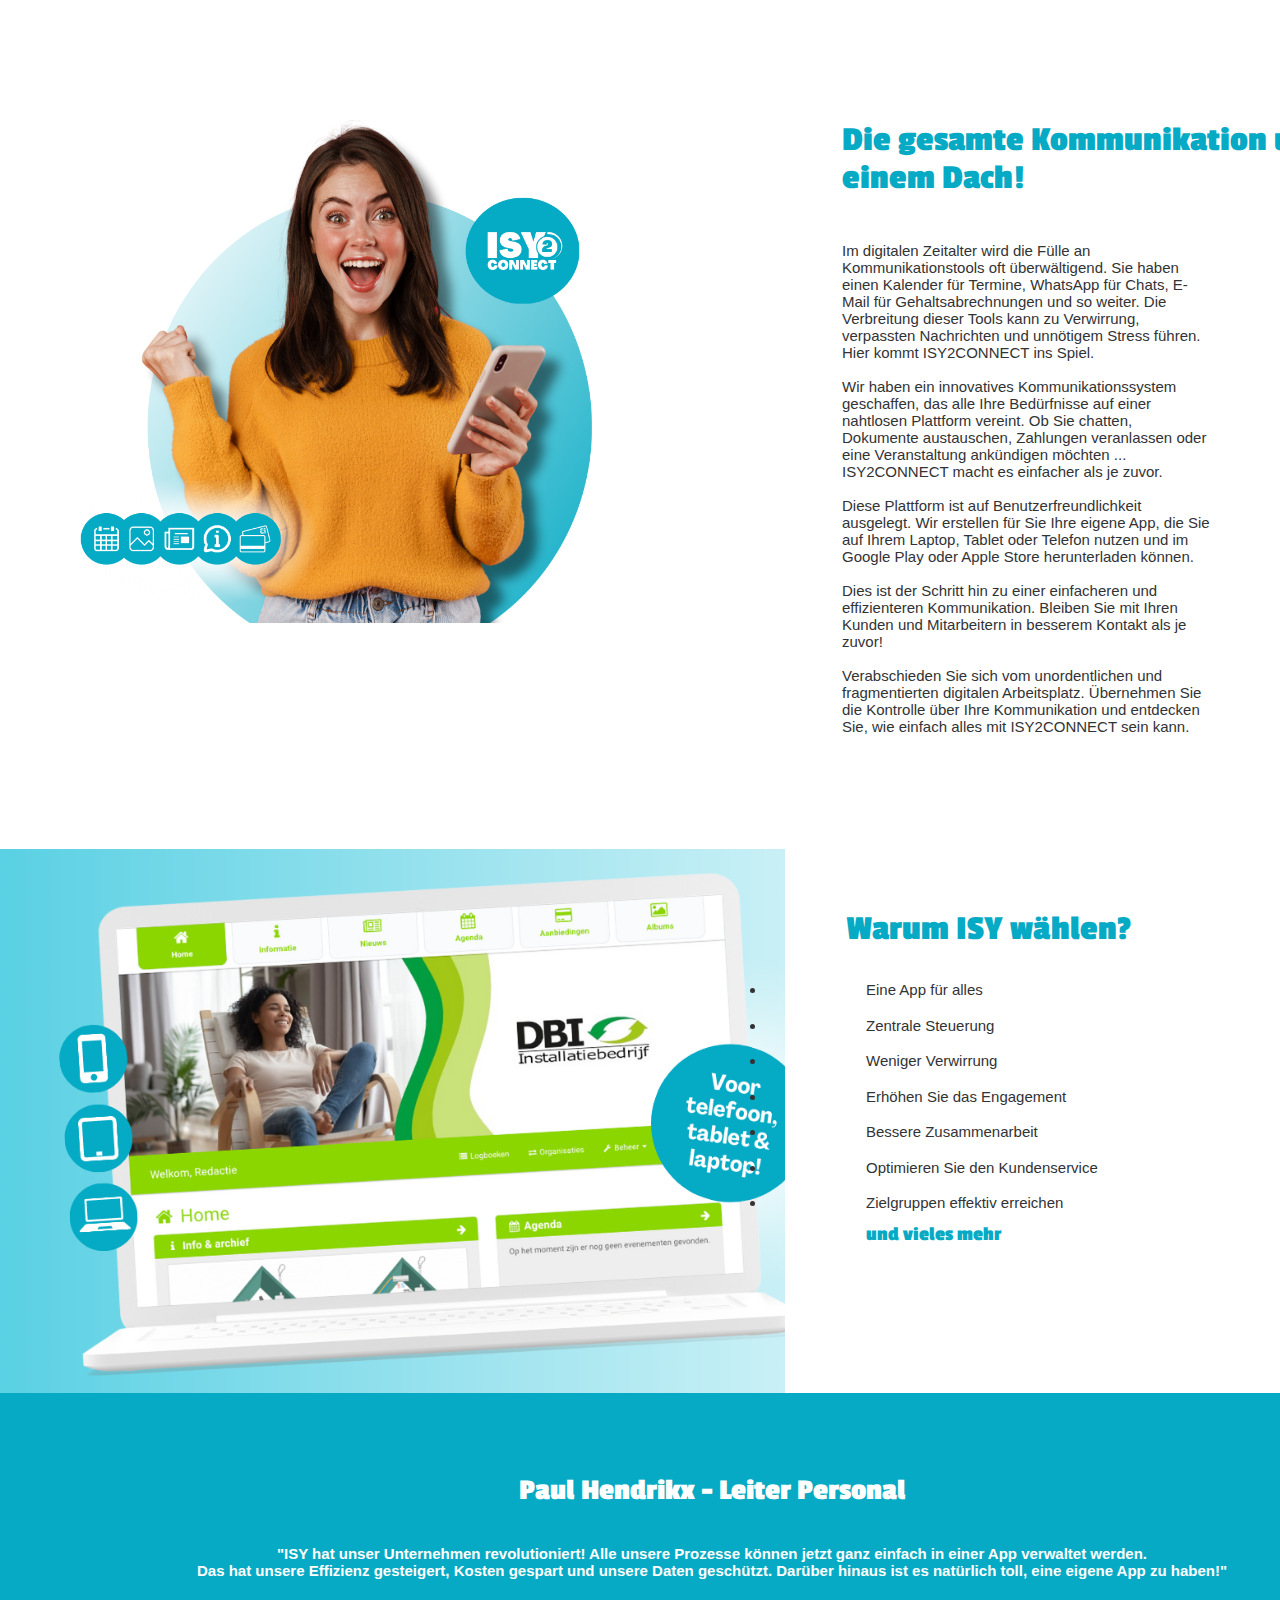
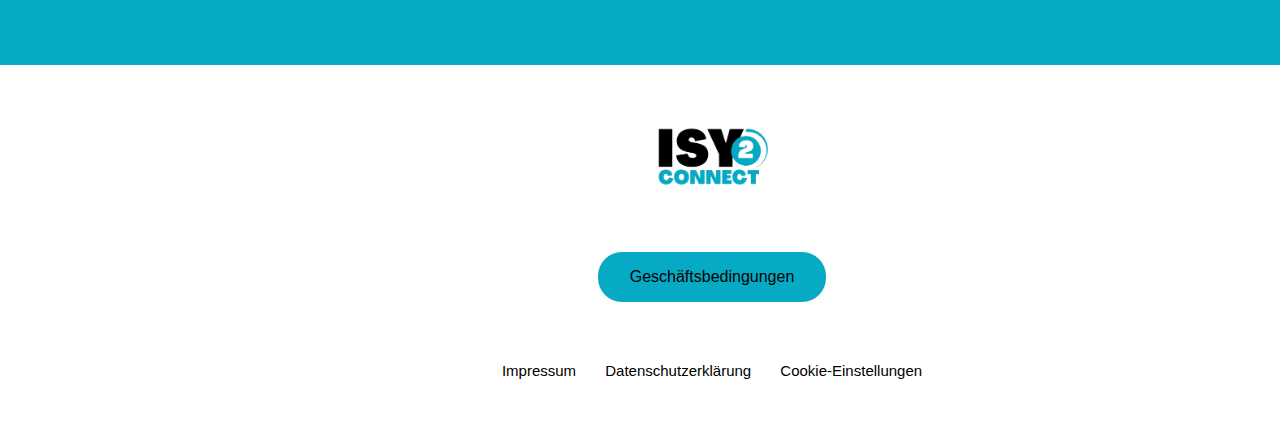
==== commit 3177f82c: "." ====
--- a/index.html
+++ b/index.html
@@ -6,7 +6,8 @@
     <link href='https://unpkg.com/boxicons@2.1.4/css/boxicons.min.css' rel='stylesheet'>
     <link rel="stylesheet" a href="css/style.css">  
     <link rel="stylesheet" a href="css/cookies.css"> 
-   
+
+       <script src="main.js" defer></script>
     <title>Home | Isy2connenct</title>
 </head>
 <body>
@@ -16,13 +17,13 @@
         <input class="menu-btn" type="checkbox" id="menu-btn" />
             <label class="menu-icon" for="menu-btn"><span class="navicon"></span></label>
             <ul class="menu">
-                <li><a href="index.html">Home</a></li>
+                <li class="active"><a href="index.html">Home</a></li>
                 <li><a href="product.html">Produkt</a></li>
                 <li><a href="branches.html">Branchen</a></li>
                 <li><a href="prijzen.html">Preise</a></li>
                 <li><a href="contact.html">kontakt</a></li>
                 <li><a href="voorwaarden.html">Geschäftsbedingungen</a></li>
-                <!--<button class="btn"><a href="contact.html">Demo aanvragen</a></button>-->
+                <button class="btn"><a href="contact.html">Demo aanvragen</a></button>
               </ul>           
     </header> 
 
@@ -118,6 +119,30 @@
     </div>
         </section>
 
+        <div class="wrapper">
+            <header>
+              <i class="bx bx-cookie"></i>
+              <h2>Cookie-Richtlinie</h2>
+            </header>
+      
+            <div class="data">
+              <p>Diese Website verwendet Cookies. Weitere Informationen über die Art der verwendeten Cookies und das Aktivieren einzelner Cookies finden Sie in den entsprechenden Kategorien. Sie können Ihre Einstellungen jederzeit über den Link im Fußbereich dieser Website anpassen.</p>
+            </div>
+
+            <div class="meer">
+                <a href="impressum.html">Impressum </a>
+                </div>
+                <div class="meer">
+                <a href="privacy.html">Datenschutzerklärung</a>
+            </div>
+   
+      
+            <div class="buttons">
+              <button class="button" id="acceptBtn">akzeptieren</button>
+              <button class="button" id="declineBtn">ablehnen</button>
+            </div>
+          </div>
+
 
      <!--<div id="consent-popup"> 
         <div class="container">
@@ -140,17 +165,17 @@
                 <button class="footer-button"><a href="voorwaarden.html">Geschäftsbedingungen</a></button>
 
                     
-                <div id="icons">
-                    <a href=""><i class='bx bxl-facebook bx-md'></i></a>
-                    <a href=""><i class='bx bxl-instagram bx-md'></i></a>
-                    <a href=""><i class='bx bxl-android bx-md'></i></a>
+                <!--<div id="icons">
+                    <a href="https://www.facebook.com/IsySchule"><i class='bx bxl-facebook bx-md'></i></a>
+                    <a href="https://www.instagram.com/isyschule/"><i class='bx bxl-instagram bx-md'></i></a>
+                    <a href="https://play.google.com/store/apps/details?id=de.isy.schule"><i class='bx bxl-android bx-md'></i></a>
                     <a href=""><i class='bx bxl-apple bx-md'></i></a>
-                </div>
+                </div>-->
 
                 <div id="footer-text">
                     <a href="impressum.html">Impressum</a>
                     <a href="privacy.html">Datenschutzerklärung</a>
-                    <a href="">Cookie-Einstellungen</a>
+                    <a href="https://apps.apple.com/de/app/isy-schule/id1485544087">Cookie-Einstellungen</a>
                 </div>
         </footer>
         <script src="main.js"></script> 
--- a/css/style.css
+++ b/css/style.css
@@ -21,7 +21,6 @@
   
   a {
     color: #000;
-    font-size: 17px;
     margin-top: 10px;
   } 
 
@@ -30,7 +29,7 @@
       position: fixed;
       width: 100%;
       z-index: 3;
-      height: 6rem;
+      height: 5.5rem;
     }
     
   .header ul {
@@ -45,16 +44,28 @@
     display: block;
     padding: 20px 20px;
     text-decoration: none;
-  }
-  
-  .header li   a:hover,
-  .header .menu-btn:hover {
-    background-color: #f4f4f4;
-  }
-
-  .header .li .active {
-    color: #000;
-  }
+    font-family: 'Source Sans 3', sans-serif;
+  }
+
+  .header .btn {
+      border: none;
+      background-color: var(--main-color);
+      padding: 16px 32px;
+      text-align: center;
+      text-decoration: none;
+      display: inline-block;
+      font-size: 16px;
+      margin: 1rem 8px;
+      cursor: pointer;
+      border-radius: 1.5rem;
+      margin-left: 4rem;
+  }
+  
+  .header .menu  :hover{
+    color: var(--main-color);
+
+    line-height: 1.5;
+}
   
   .header .logo {
     float: left;
@@ -66,14 +77,6 @@
     margin-top: 10px  ;
   }
 
- /* .logo {
-    position: absolute;
-    top: 12px; 
-    background-repeat: no-repeat;
-    background-size: contain;
-    margin: 0 auto;
- } 
-
   /* ==== menu ==== */
   
   .header .menu {
@@ -82,8 +85,14 @@
     transition: max-height .2s ease-out;
   }
   
-  /* ==== menu icon ==== */ 
-  
+  /* ==== menu icon ==== */
+  
+.header .menu .active  a{
+    color: #07aac4;
+    text-decoration: underline;
+    text-underline-offset: 7px;
+}
+
   .header .menu-icon {
     cursor: pointer;
     display: inline-block;
@@ -205,6 +214,9 @@
 
 
 #text1 p {
+  font-family: 'Source Sans 3', sans-serif;
+  color: #323335;
+  font-size: 15px;
   padding-left: 60px;
   height: 100px;
   width: 450px;
@@ -231,7 +243,9 @@
 }
 
 #text2 p {
-  
+  font-family: 'Source Sans 3', sans-serif;
+  color: #323335;
+  font-size: 15px;
   padding-top: 4rem;
   padding-left: 60px;
   height: 100px;
@@ -246,6 +260,9 @@
 }
 
 #text3 li {
+  font-family: 'Source Sans 3', sans-serif;
+  color: #323335;
+  font-size: 15px;
   padding-left: 100px;
   padding-top: 3rem;
   margin: -20px;
@@ -287,6 +304,9 @@
 }
 
 #text4 p {
+  font-family: 'Source Sans 3', sans-serif;
+  color: #323335;
+  font-size: 15px;
   padding-top: 4rem;
   padding-left: 80px;
   height: 100px;
@@ -313,6 +333,9 @@
 }
 
 #text5 li {
+  font-family: 'Source Sans 3', sans-serif;
+  color: #323335;
+  font-size: 15px;
   padding-left: 100px;
   padding-top: 3rem;
   margin: -20px;
@@ -386,12 +409,15 @@
 }
 
 #text6 b h3 {
-  padding-top: -2rem;
-  font-size: 20px;
+  font-family: 'Passion One', sans-serif; 
+  padding-top: 3rem;
+  font-size: 30px;
 }
 
 #text6 p {
-  padding-top: 1rem;
+  padding-top: 0.5rem;
+  font-family: 'Source Sans 3', sans-serif;
+  font-size: 15px;
 }
 
 .button-demo {
@@ -471,6 +497,13 @@
   width: fit-content;
 }
 
+@media (max-width: 768px) {
+.img3 {
+  margin-left: 0px;
+  margin-right: 0px;
+  }
+}
+
 .img4 {
   height: 34rem;
   width: fit-content;
@@ -487,7 +520,7 @@
   text-align: center;
   box-sizing: border-box;
   height: 50px;
-  margin-top: -50px;
+  margin-bottom: 0px;
 }
 
 .footer-img {
@@ -519,7 +552,14 @@
 }
 
 #footer-text {
+  font-family: 'Source Sans 3', sans-serif;
+  color: #323335;
+  font-size: 15px;
   margin-top: .5rem;
   padding: 3rem;
   word-spacing: 25px;
 }
+
+#footer-text a:hover {
+  color: #07aac4; 
+}--- a/css/cookies.css
+++ b/css/cookies.css
@@ -1,4 +1,4 @@
-.container {
+/*.container {
     width: 1600px;
     margin: auto;
 }
@@ -8,7 +8,7 @@
     margin: auto;
 }
 
-#cookies {
+#consent-popup {
     position: fixed;
     bottom: 50px;
     right: 20px;
@@ -19,6 +19,7 @@
     padding: 15px 25px 22px;
     border: solid white;
 }
+
 
 .cookies h2 {
    color: #07aac4; 
@@ -34,7 +35,7 @@
 text-decoration: underline;
 }
 
-#cookies-btn  {
+#accept  {
     border: none;
     padding: 15px 0;
     width: 80%;
@@ -50,11 +51,36 @@
     color: white;
 }
 
-#cookies-btn:hover {
+#accept:hover {
     background-color: #05c2df;
     text-decoration: white;
   }
 
+#decline:hover {
+    background-color: #05c2df;
+    text-decoration: white;
+  }
+
+  #decline  {
+    border: none;
+    padding: 15px 0;
+    width: 80%;
+    text-align: center;
+    text-decoration: none;
+    font-size: 16px;
+    transition-duration: 0.4s;
+    border-radius: 1.5rem;
+    margin-top: 16px;
+    justify-content: space-between;
+    background-color: #07aac4;
+    display: inline-block;
+    color: white;
+}
+
+.cookies-btn:hover {
+    background-color: #05c2df;
+    text-decoration: white;
+  }
 @media (max-width:1600px) {
     .container {
         width: 100%;
@@ -65,4 +91,87 @@
     .cookies {
         padding: 10px 0;
     }
-}+} */
+
+.wrapper {
+    position: fixed;
+    bottom: 50px;
+    right: -370px;
+    max-width: 345px;
+    width: 100%;
+    background: #fff;
+    border-radius: 8px;
+    padding: 15px 25px 22px;
+    transition: right 0.3s ease;
+    box-shadow: 0 5px 10px rgba(0, 0, 0, 0.1);
+  }
+  .wrapper.show {
+    right: 20px;
+  }
+  .wrapper header {
+    display: flex;
+    align-items: center;
+    column-gap: 15px;
+  }
+  header i {
+    color: #07aac4;
+    font-size: 32px;
+  }
+  header h2 {
+    color: #07aac4; 
+    font-family: 'Passion One', sans-serif;
+    font-size: 30px;
+  }
+  .wrapper .data {
+    margin-top: 16px;
+  }
+  .wrapper .data p {
+    color: #333;
+    font-size: 16px;
+    font-family: 'Source Sans 3', sans-serif;
+  }
+  .data p a {
+    color: #4070f4;
+    text-decoration: none;
+  }
+  .data p a:hover {
+    text-decoration: underline;
+  }
+  .wrapper .buttons {
+    margin-top: 16px;
+    width: 100%;
+    display: flex;
+    align-items: center;
+    justify-content: space-between;
+  }
+  .buttons .button {
+    border: solid 2px  #07aac4;
+    color: #fff;
+    padding: 8px 0;
+    border-radius: 4px;
+    background: #07aac4;
+    cursor: pointer;
+    width: calc(100% / 2 - 10px);
+    transition: all 0.2s ease;
+    font-family: 'Source Sans 3', sans-serif;
+  }
+  .buttons #acceptBtn:hover {
+    background-color: #fff;
+    color: #07aac4;
+    border: 2px solid #07aac4;
+  }
+  #declineBtn {
+    border: 2px solid #07aac4;
+    background-color: #fff;
+    color: #07aac4;
+  }
+  #declineBtn:hover {
+    background-color: #07aac4;
+    color: #fff;
+  }
+
+  .meer {
+    text-decoration: underline;
+    white-space: nowrap;
+    font-family: 'Source Sans 3', sans-serif;
+  }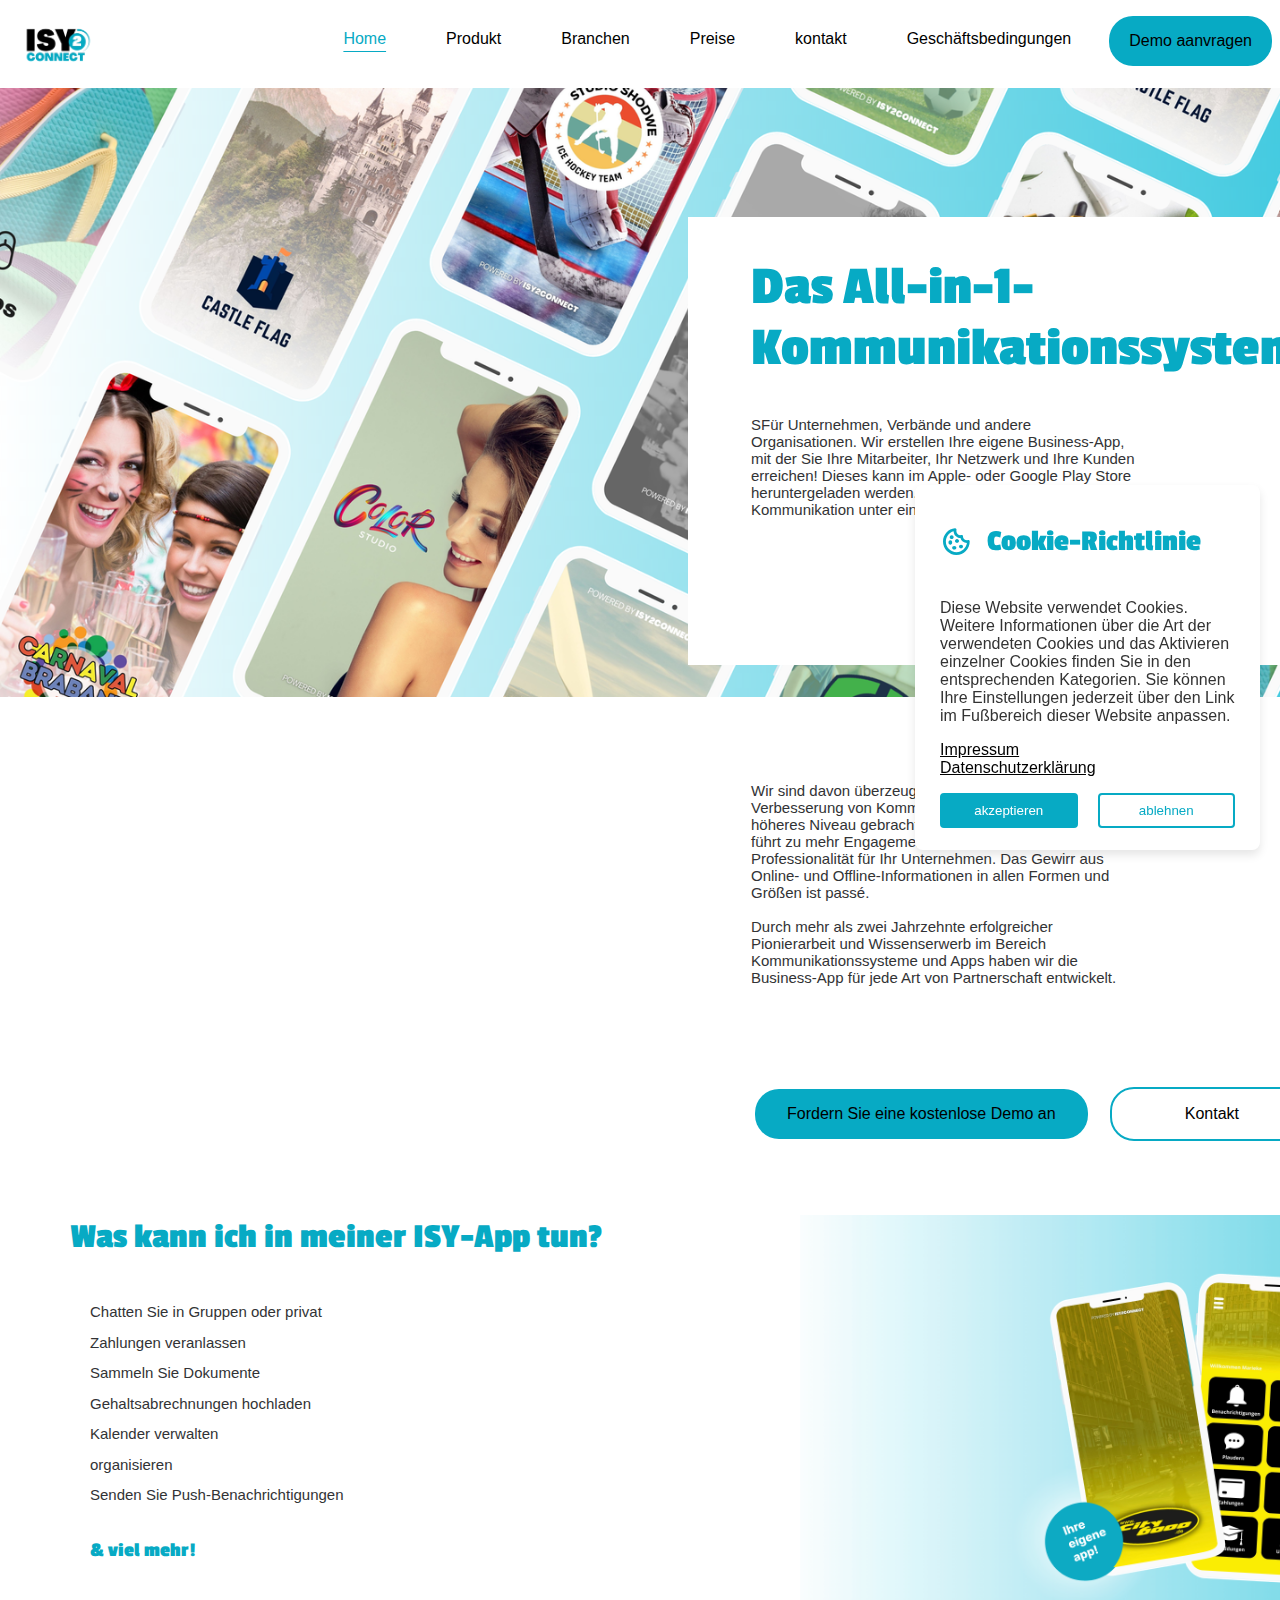
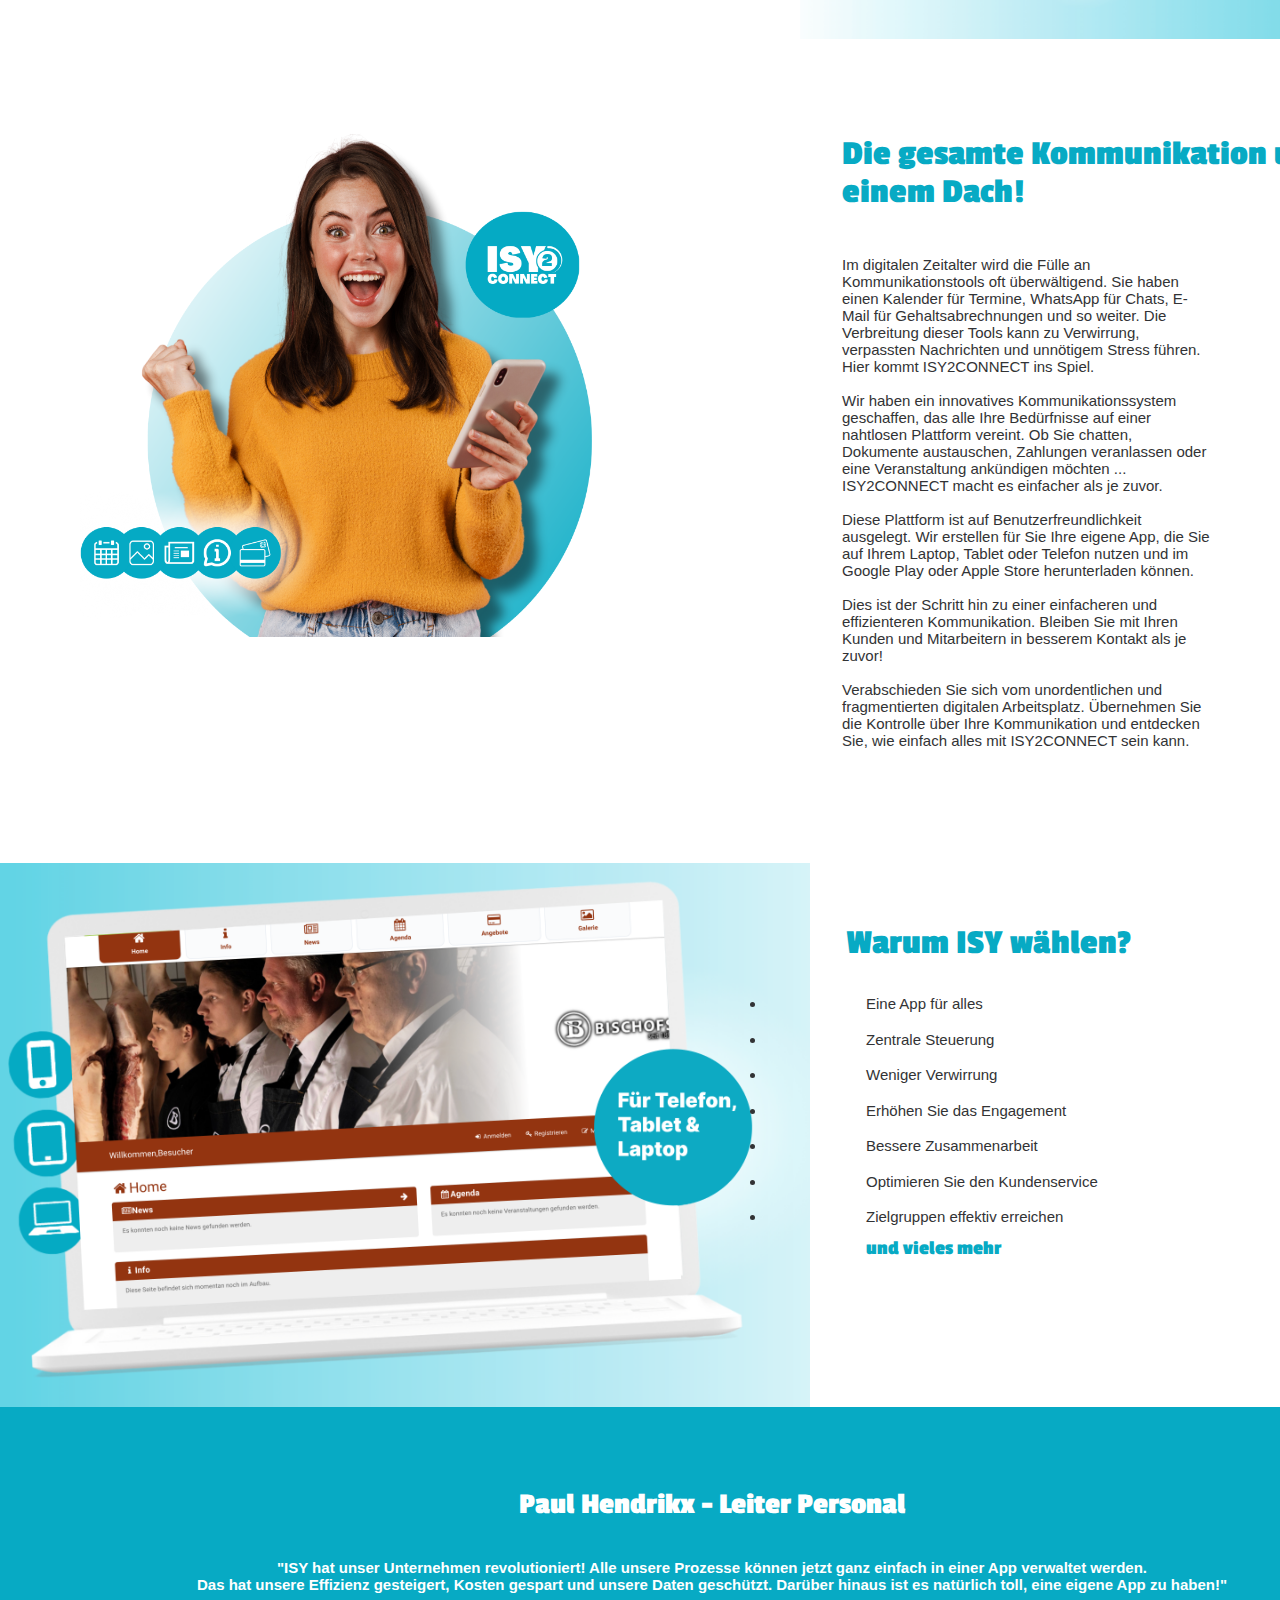
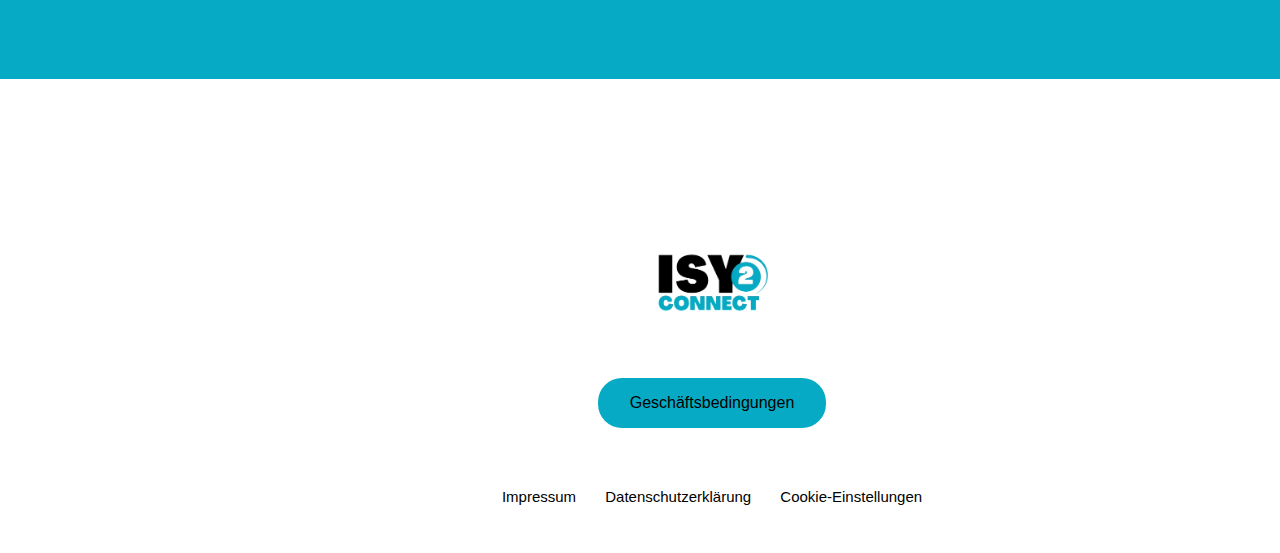
==== commit 54985523: "new images" ====
--- a/index.html
+++ b/index.html
@@ -65,7 +65,7 @@
             <b><h3>& viel mehr!</h3></b>
         </div>
     </div>
-        <div class="img2"><img src="images/img2 (1)" alt="" height="auto" width="100%"></div>
+        <div class="img2"><img src="images/Screenshot 2024-02-22 at 23.59.49.png" alt="" class="responsive" height="100%" width="100%"></div>
 
         <br>
 
@@ -95,7 +95,7 @@
         </div>
         <br>
 
-        <div class="img4"><img src="images/img4 (2).png" alt="" class="responsive"></div>
+        <div class="img4"><img src="images/Screenshot 2024-02-20 at 13.16.30.png" alt="" class="responsive"></div>
 
         <div id="text5">
             
@@ -143,24 +143,9 @@
             </div>
           </div>
 
-
-     <!--<div id="consent-popup"> 
-        <div class="container">
-            <div class="subcontainer">
-                <div class="cookies">
-                    <h2>Cookiebeleid</h2>
-                    <p>Deze website gebruikt cookies. Meer informatie over het soort cookies dat gebruikt wordt en het inschakelen van individuele cookies vindt u in de respectievelijke categorieën. U kunt uw instellingen altijd aanpassen via de link in de footer van deze website.</p>
-                    <p>Impressum Privacyverklaring</p>
-                    <p><a href="#">Meer informatie....</a></p>
-                    <a id="accept">Accept</a>
-                    <a id="decline">Decline</a>
-                </div>
-            </div>
-        </div>
-    </div> -->
         <footer class="footer">
             <div class="footer-img">
-                <img src="images/Logo-transparant.png" alt="" height="auto" width="130px"></a>
+                <img src="images/Logo-transparant.png" alt="" class="logo-footer" height="auto" width="130"></a>
             </div>
                 <button class="footer-button"><a href="voorwaarden.html">Geschäftsbedingungen</a></button>
 
--- a/css/style.css
+++ b/css/style.css
@@ -50,7 +50,7 @@
   .header .btn {
       border: none;
       background-color: var(--main-color);
-      padding: 16px 32px;
+      padding: 16px 20px;
       text-align: center;
       text-decoration: none;
       display: inline-block;
@@ -58,9 +58,9 @@
       margin: 1rem 8px;
       cursor: pointer;
       border-radius: 1.5rem;
-      margin-left: 4rem;
-  }
-  
+  }
+
+
   .header .menu  :hover{
     color: var(--main-color);
 
@@ -481,15 +481,25 @@
   }
 }
 
-/*.img2 {
-  margin-left: 40rem;
-  margin-top: -31rem;
-  border-style: solid;
-  height: 31rem;
-  background-repeat: no-repeat;
-  background-attachment: fixed;
-  max-width: 100%;
-} */
+.img2 {
+  padding-left: 50rem;
+  margin-top: -33rem;
+  height: 35rem;
+  max-width: fit-content;
+  display: flex;
+} 
+
+@media (max-width: 1050px) {
+  .img2 img {
+    display: none;
+    }
+  }
+
+@media (max-width: 768px) {
+  .img2  {
+      display: none;
+    }
+  }
 
 .img3 {
   margin-left: 5rem;
@@ -521,10 +531,13 @@
   box-sizing: border-box;
   height: 50px;
   margin-bottom: 0px;
-}
-
-.footer-img {
-  margin-top: 3rem;
+  margin-top: 10rem;
+}
+
+.footer-logo {
+  margin-left: 2rem;
+  height: auto;
+  width: 130px;
 }
 
 .footer-button {
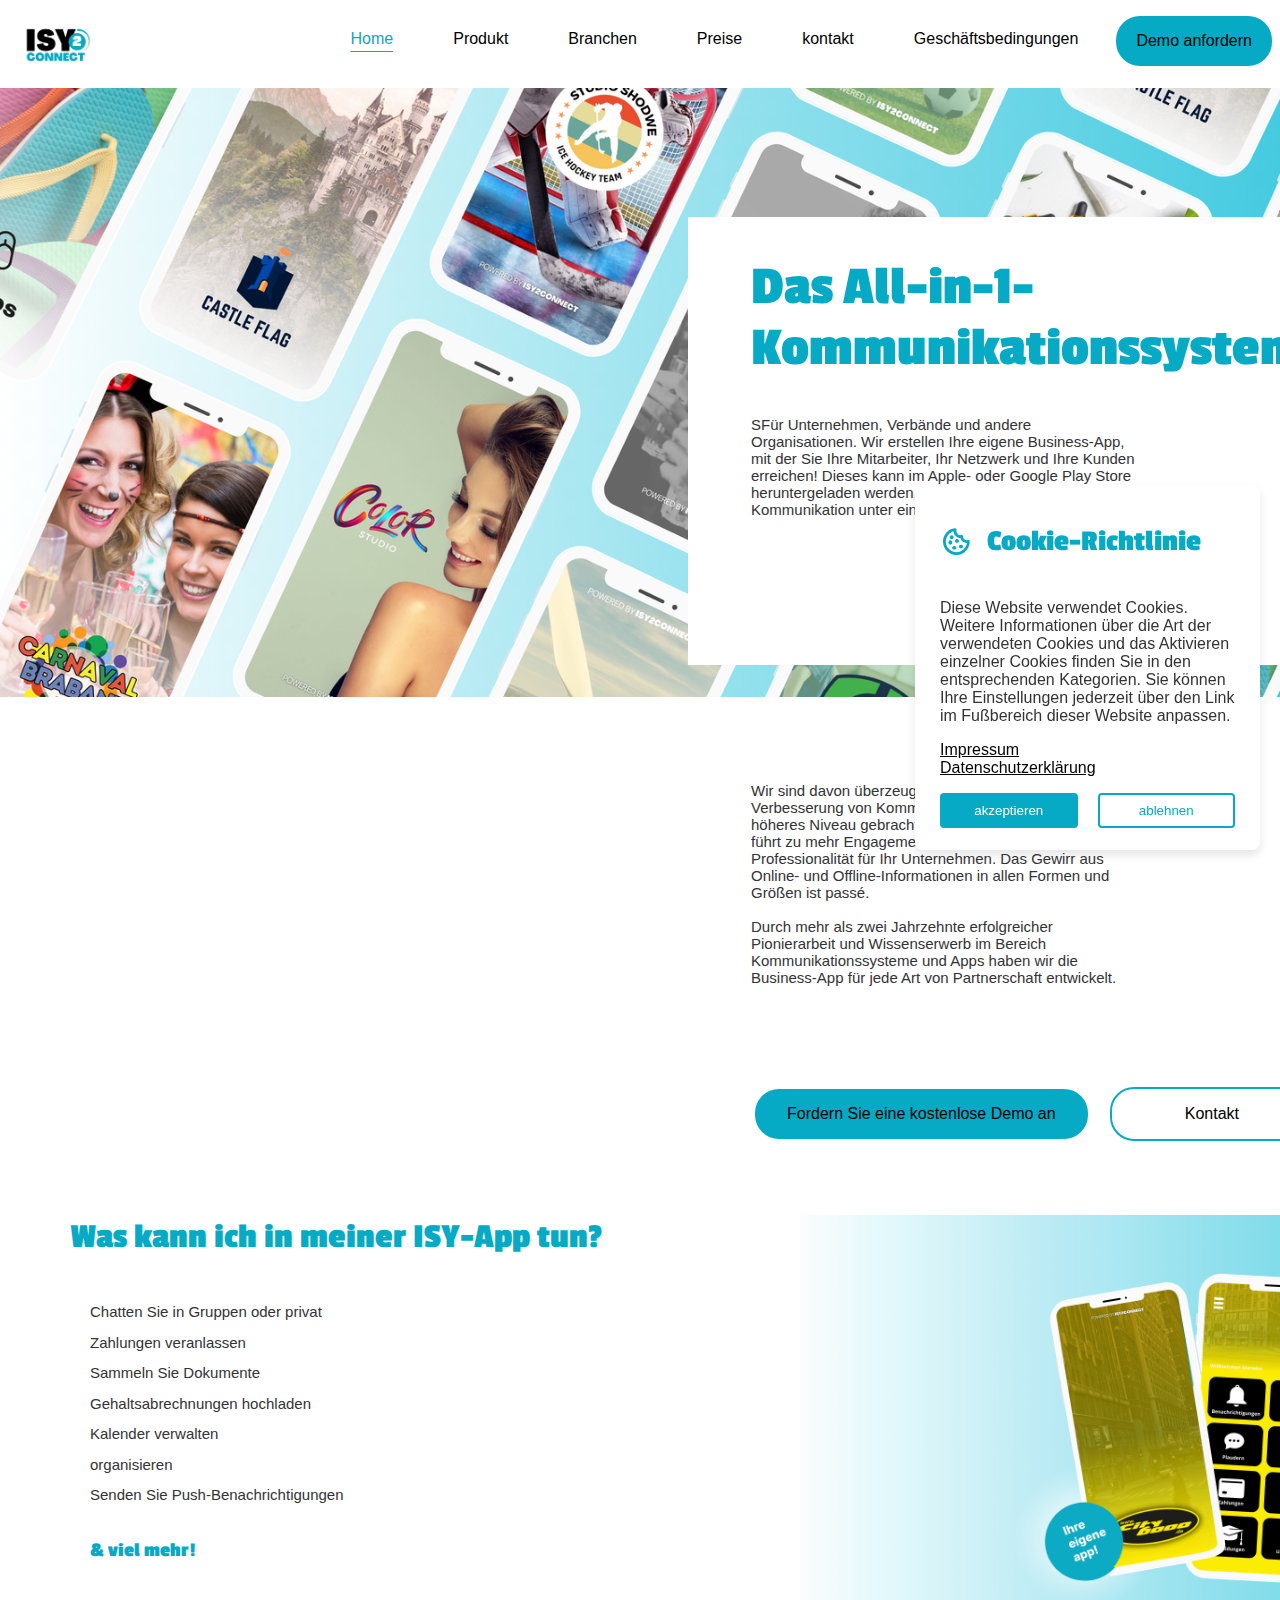
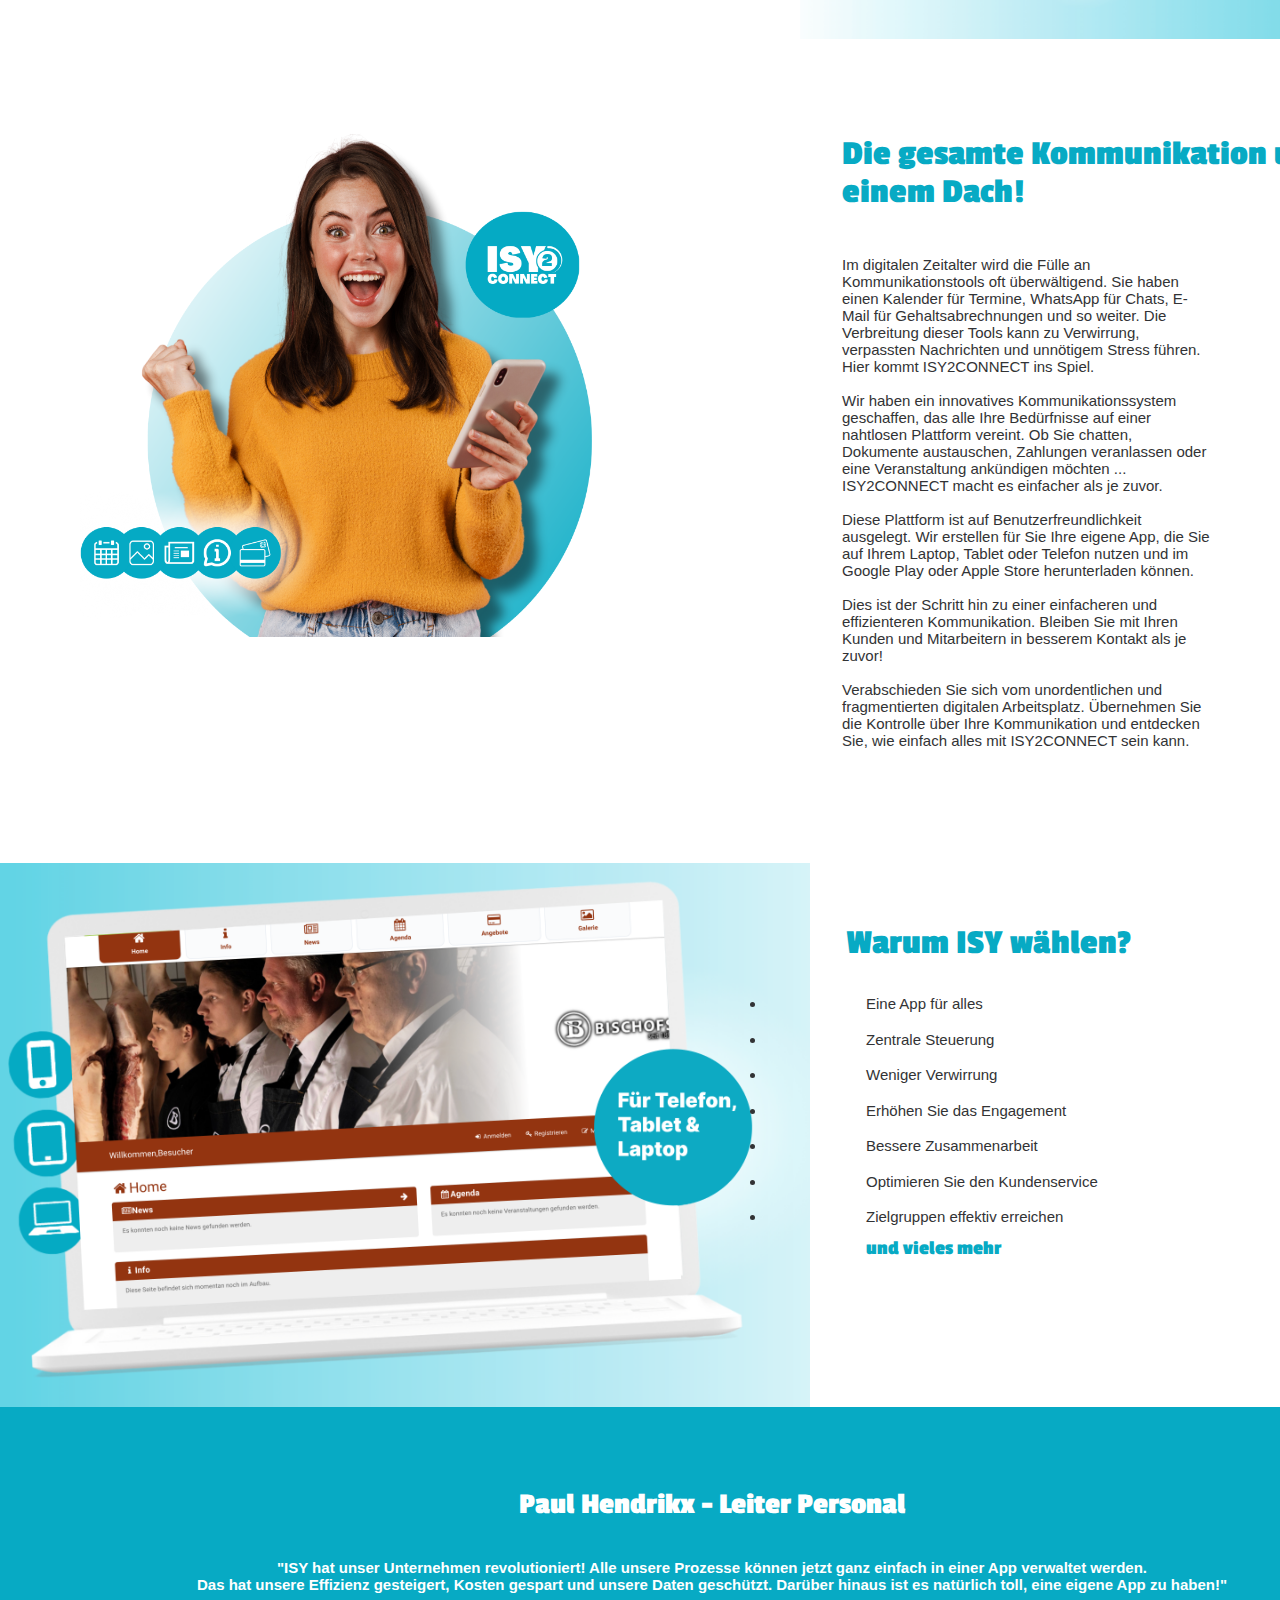
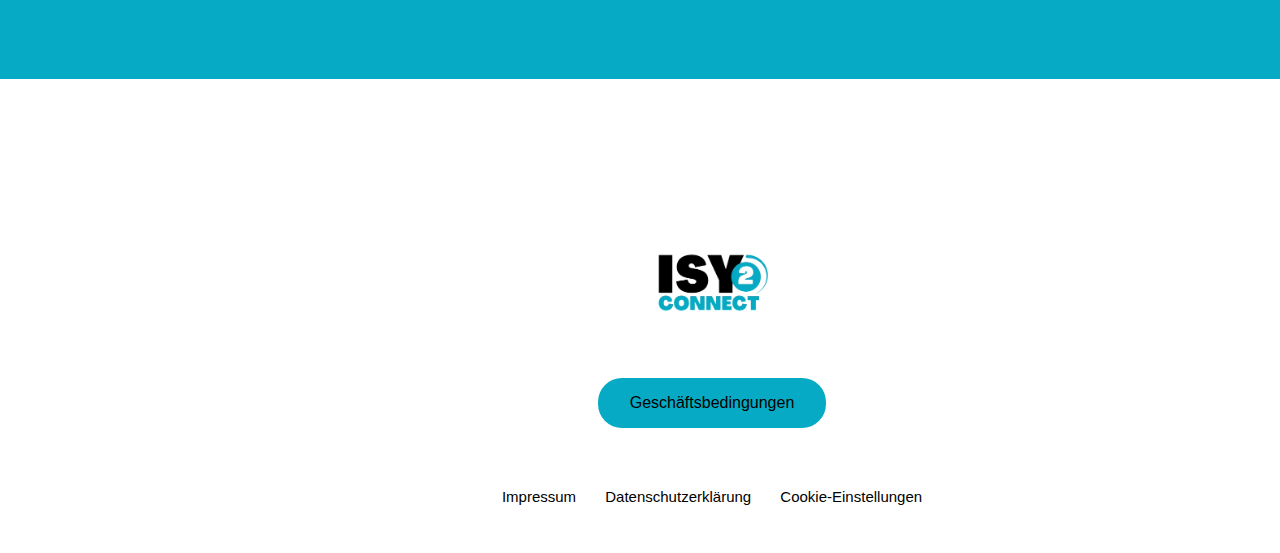
==== commit 3afa6ceb: "img files + names" ====
--- a/index.html
+++ b/index.html
@@ -13,7 +13,7 @@
 <body>
 
    <header class="header">
-        <a href="index.html"><img src="images/Logo-transparant.png" class="logo"></a>
+        <a href="index.html"><img src="images/home/Logo-transparant.png" class="logo"></a>
         <input class="menu-btn" type="checkbox" id="menu-btn" />
             <label class="menu-icon" for="menu-btn"><span class="navicon"></span></label>
             <ul class="menu">
@@ -23,11 +23,11 @@
                 <li><a href="prijzen.html">Preise</a></li>
                 <li><a href="contact.html">kontakt</a></li>
                 <li><a href="voorwaarden.html">Geschäftsbedingungen</a></li>
-                <button class="btn"><a href="contact.html">Demo aanvragen</a></button>
+                <button class="btn"><a href="contact.html">Demo anfordern</a></button>
               </ul>           
     </header> 
 
-    <img src="images/home-img1 (3).png" alt="" class="responsive" width="100%" height="100%">
+    <img src="images/home/home-img1 (3).png" alt="" class="responsive" width="100%" height="100%">
    
     <div class="container">
         <section>
@@ -65,11 +65,11 @@
             <b><h3>& viel mehr!</h3></b>
         </div>
     </div>
-        <div class="img2"><img src="images/Screenshot 2024-02-22 at 23.59.49.png" alt="" class="responsive" height="100%" width="100%"></div>
+        <div class="img2"><img src="images/home/city6000.png" alt="" class="responsive" height="100%" width="100%"></div>
 
         <br>
 
-        <div class="img3"><img src="images/img3.png" alt=""  class="responsive"></div> 
+        <div class="img3"><img src="images/home/img3.png" alt=""  class="responsive"></div> 
 
         <div id="text4">
 
@@ -95,7 +95,7 @@
         </div>
         <br>
 
-        <div class="img4"><img src="images/Screenshot 2024-02-20 at 13.16.30.png" alt="" class="responsive"></div>
+        <div class="img4"><img src="images/home/bischofs.png" alt="" class="responsive"></div>
 
         <div id="text5">
             
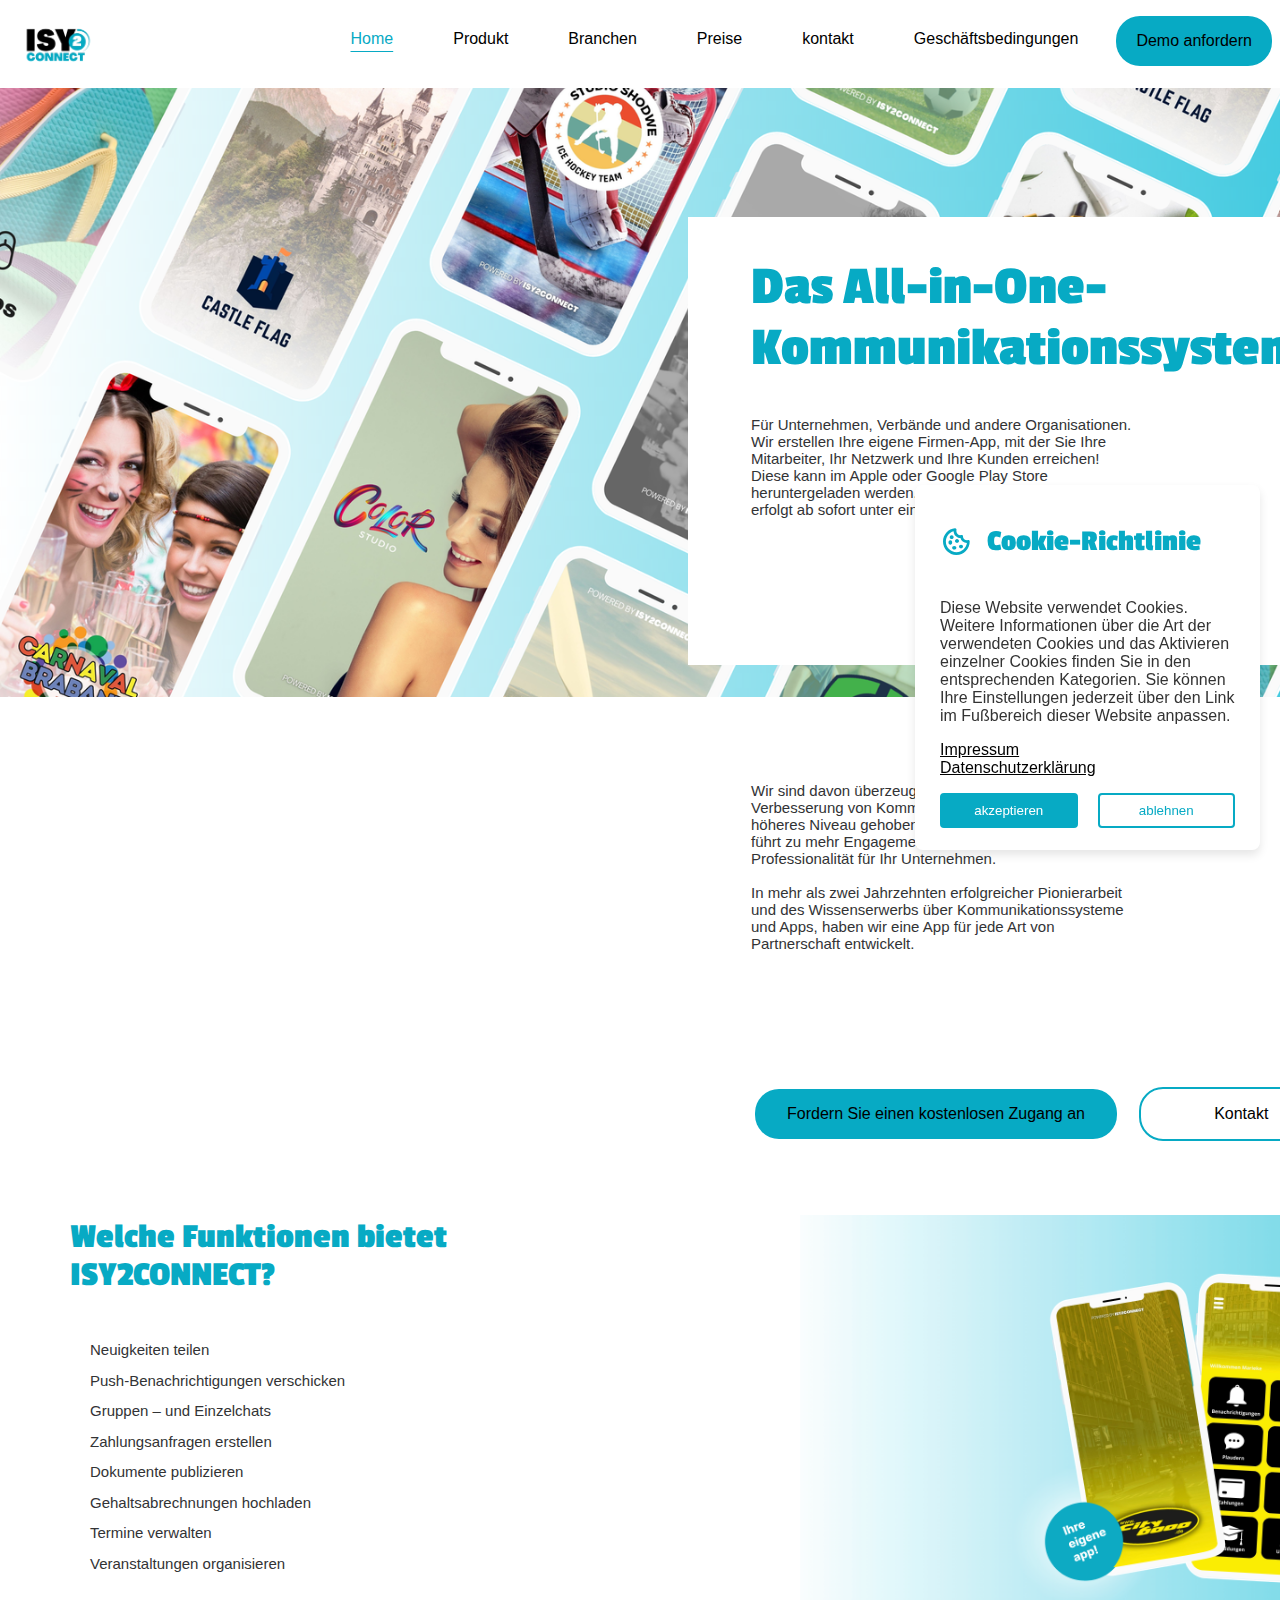
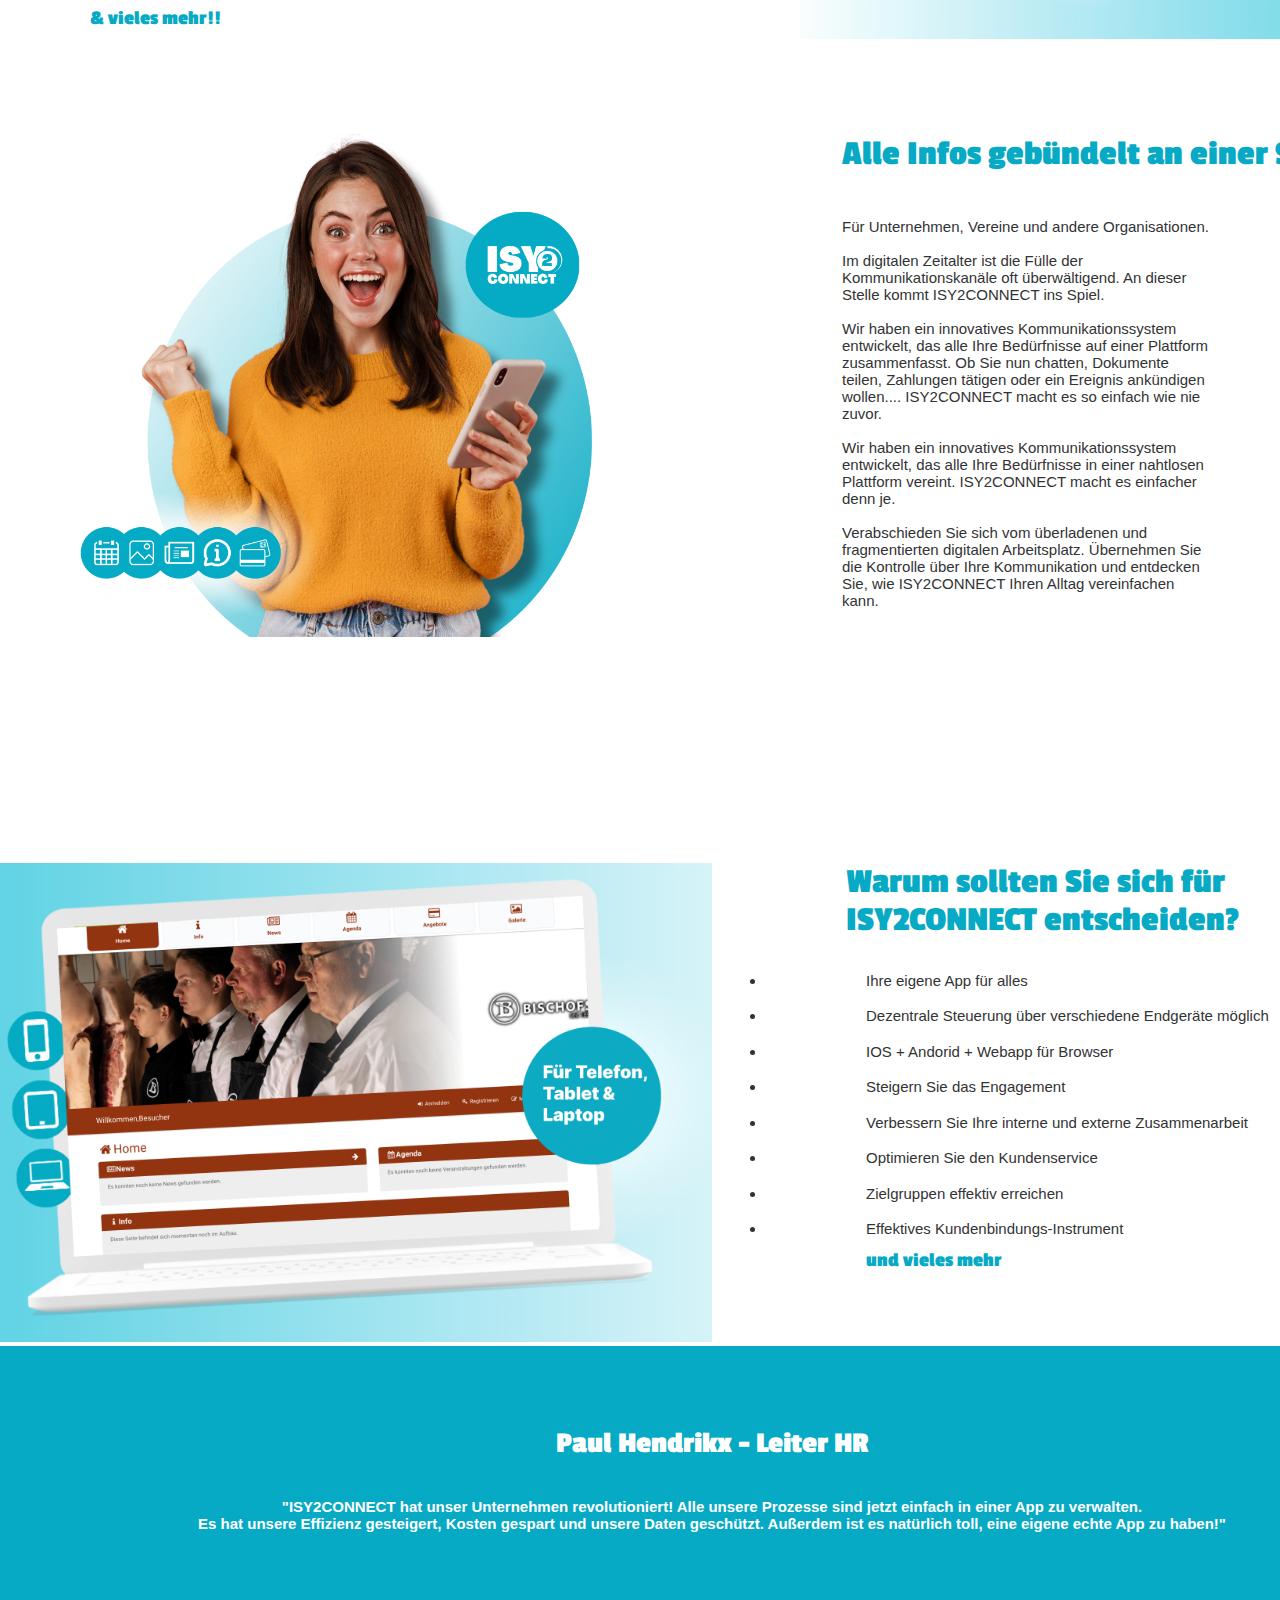
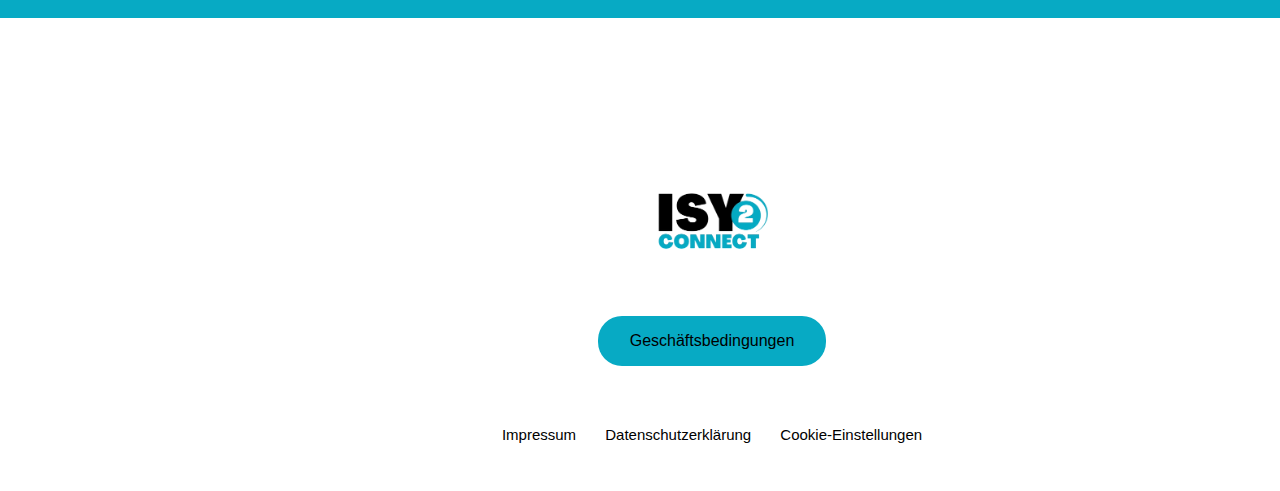
==== commit 7d3bff03: "." ====
--- a/index.html
+++ b/index.html
@@ -8,7 +8,7 @@
     <link rel="stylesheet" a href="css/cookies.css"> 
 
        <script src="main.js" defer></script>
-    <title>Home | Isy2connenct</title>
+    <title>Startseite | Isy2connenct</title>
 </head>
 <body>
 
@@ -33,39 +33,40 @@
         <section>
         <div class="text">
             <div id="text1">
-                <strong><h1>Das All-in-1- <br> Kommunikationssystem!</h1></strong>
-                <p>SFür Unternehmen, Verbände und andere Organisationen. Wir erstellen Ihre eigene Business-App, mit der Sie Ihre Mitarbeiter, Ihr Netzwerk und Ihre Kunden erreichen! Dieses kann im Apple- oder Google Play Store heruntergeladen werden. Ab sofort die gesamte Kommunikation unter einem Dach.</p>
+                <strong><h1>Das All-in-One-<br>Kommunikationssystem!</h1></strong>
+                <p>Für Unternehmen, Verbände und andere Organisationen. Wir erstellen Ihre eigene Firmen-App, mit der Sie Ihre Mitarbeiter, Ihr Netzwerk und Ihre Kunden erreichen! Diese kann im Apple oder Google Play Store heruntergeladen werden. Die gesamte Kommunikation erfolgt ab sofort unter einem Dach.</p>
             </div>
         </div>
         <br>
 
         <div class="text">
             <div id="text2">
-                <p>Wir sind davon überzeugt, dass die Zentrierung und Verbesserung von Kommunikation und Information auf ein höheres Niveau gebracht werden kann und sollte. Dies führt zu mehr Engagement, Handel, Effizienz und Professionalität für Ihr Unternehmen. Das Gewirr aus Online- und Offline-Informationen in allen Formen und Größen ist passé.
+                <p>Wir sind davon überzeugt, dass die Zentrierung und Verbesserung von Kommunikation und Information auf ein höheres Niveau gehoben werden kann und sollte. Das führt zu mehr Engagement, Handel, Effizienz und Professionalität für Ihr Unternehmen.
                     <br><br>
-                    Durch mehr als zwei Jahrzehnte erfolgreicher Pionierarbeit und Wissenserwerb im Bereich Kommunikationssysteme und Apps haben wir die Business-App für jede Art von Partnerschaft entwickelt.</p>
+                    In mehr als zwei Jahrzehnten erfolgreicher Pionierarbeit und des Wissenserwerbs über Kommunikationssysteme und Apps, haben wir eine App für jede Art von Partnerschaft entwickelt.</p>
 
         
-                <button class="button-demo"><a href="contact.html">Fordern Sie eine kostenlose Demo an</a></button>   
+                <button class="button-demo"><a href="contact.html">Fordern Sie einen kostenlosen Zugang an</a></button>   
                 <button class="button-contact"><a href="contact.html">Kontakt</a></button>
 
             </div>
 
         <div id="text3">
-            <b><h2>Was kann ich in meiner ISY-App tun?</h2></b>
+            <b><h2>Welche Funktionen bietet ISY2CONNECT?</h2></b>
             
-                <li>Chatten Sie in Gruppen oder privat</li>
-                <li>Zahlungen veranlassen</li> 
-                <li>Sammeln Sie Dokumente</li>
-                <li>Gehaltsabrechnungen hochladen</li>
-                <li>Kalender verwalten</li>
-                <li>organisieren</li> 
-                <li>Senden Sie Push-Benachrichtigungen</li>
+                <li>Neuigkeiten teilen</li>
+                <li>Push-Benachrichtigungen verschicken</li> 
+                <li>Gruppen – und Einzelchats</li>
+                <li>Zahlungsanfragen erstellen</li>
+                <li>Dokumente publizieren</li>
+                <li>Gehaltsabrechnungen hochladen</li> 
+                <li>Termine verwalten</li>
+                <li>Veranstaltungen organisieren</li>
 
-            <b><h3>& viel mehr!</h3></b>
+            <b><h3>& vieles mehr!!</h3></b>
         </div>
     </div>
-        <div class="img2"><img src="images/home/city6000.png" alt="" class="responsive" height="100%" width="100%"></div>
+        <div class="img2"><img src="images/home/city6000.png" alt="" class="responsive" height="50rem" width="100%"></div>
 
         <br>
 
@@ -73,25 +74,17 @@
 
         <div id="text4">
 
-            <b><h2>Die gesamte Kommunikation unter einem Dach!</h2></b>
-                <p>Im digitalen Zeitalter wird die Fülle an Kommunikationstools oft überwältigend. Sie haben einen Kalender für Termine, WhatsApp für Chats, E-Mail für Gehaltsabrechnungen und so weiter. Die Verbreitung dieser Tools kann zu Verwirrung, verpassten Nachrichten und unnötigem Stress führen. Hier kommt ISY2CONNECT ins Spiel.
-
-
+            <b><h2>Alle Infos gebündelt an einer Stelle!</h2></b>
+                <p>Für Unternehmen, Vereine und andere Organisationen.
                     <br><br>
-                    Wir haben ein innovatives Kommunikationssystem geschaffen, das alle Ihre Bedürfnisse auf einer nahtlosen Plattform vereint. Ob Sie chatten, Dokumente austauschen, Zahlungen veranlassen oder eine Veranstaltung ankündigen möchten ... ISY2CONNECT macht es einfacher als je zuvor.
-                    
-                    
+                    Im digitalen Zeitalter ist die Fülle der Kommunikationskanäle oft überwältigend. An dieser Stelle kommt ISY2CONNECT ins Spiel.
                     <br><br>
-                    Diese Plattform ist auf Benutzerfreundlichkeit ausgelegt. Wir erstellen für Sie Ihre eigene App, die Sie auf Ihrem Laptop, Tablet oder Telefon nutzen und im Google Play oder Apple Store herunterladen können.
-                    
-                    
+                    Wir haben ein innovatives Kommunikationssystem entwickelt, das alle Ihre Bedürfnisse auf einer Plattform zusammenfasst. Ob Sie nun chatten, Dokumente teilen, Zahlungen tätigen oder ein Ereignis ankündigen wollen.... ISY2CONNECT macht es so einfach wie nie zuvor.
                     <br><br>
-                    Dies ist der Schritt hin zu einer einfacheren und effizienteren Kommunikation. Bleiben Sie mit Ihren Kunden und Mitarbeitern in besserem Kontakt als je zuvor!
-                    
+                    Wir haben ein innovatives Kommunikationssystem entwickelt, das alle Ihre Bedürfnisse in einer nahtlosen Plattform vereint. ISY2CONNECT macht es einfacher denn je.
                     <br><br>
-                    
-                    Verabschieden Sie sich vom unordentlichen und fragmentierten digitalen Arbeitsplatz. Übernehmen Sie die Kontrolle über Ihre Kommunikation und entdecken Sie, wie einfach alles mit ISY2CONNECT sein kann.
-  </p>
+                    Verabschieden Sie sich vom überladenen und fragmentierten digitalen Arbeitsplatz. Übernehmen Sie die Kontrolle über Ihre Kommunikation und entdecken Sie, wie ISY2CONNECT Ihren Alltag vereinfachen kann.
+                </p>
         </div>
         <br>
 
@@ -99,21 +92,23 @@
 
         <div id="text5">
             
-            <b><h2>Warum ISY wählen?</h2></b>
-                <li>Eine App für alles</li>
-                <li>Zentrale Steuerung</li>
-                <li>Weniger Verwirrung</li>
-                <li>Erhöhen Sie das Engagement</li>
-                <li>Bessere Zusammenarbeit</li>
+            <b><h2>Warum sollten Sie sich für ISY2CONNECT entscheiden?</h2></b>
+                <li>Ihre eigene App für alles</li>
+                <li>Dezentrale Steuerung über verschiedene Endgeräte möglich</li>
+                <li>IOS + Andorid + Webapp für Browser</li>
+                <li> Steigern Sie das Engagement</li>
+                <li>Verbessern Sie Ihre interne und externe Zusammenarbeit</li>
                 <li>Optimieren Sie den Kundenservice</li>
-                <li>Zielgruppen effektiv erreichen</li><br><br>
+                <li>Zielgruppen effektiv erreichen</li>
+                <li>Effektives Kundenbindungs-Instrument</li>
+                <br><br>
                 <b>und vieles mehr</b>
         </div>
 
         <div id="text6">
-            <b><h3>Paul Hendrikx - Leiter Personal</h3></b>
-            <b><p>"ISY hat unser Unternehmen revolutioniert! Alle unsere Prozesse können jetzt ganz einfach in einer App verwaltet werden. <br>
-                Das hat unsere Effizienz gesteigert, Kosten gespart und unsere Daten geschützt. Darüber hinaus ist es natürlich toll, eine eigene App zu haben!"</p></b>
+            <b><h3>Paul Hendrikx - Leiter HR</h3></b>
+            <b><p>"ISY2CONNECT hat unser Unternehmen revolutioniert! Alle unsere Prozesse sind jetzt einfach in einer App zu verwalten.<br>
+                Es hat unsere Effizienz gesteigert, Kosten gespart und unsere Daten geschützt. Außerdem ist es natürlich toll, eine eigene echte App zu haben!"</p></b>
         </div>
         </div>
     </div>
@@ -145,7 +140,7 @@
 
         <footer class="footer">
             <div class="footer-img">
-                <img src="images/Logo-transparant.png" alt="" class="logo-footer" height="auto" width="130"></a>
+                <img src="images/home/Logo-transparant.png" alt="" class="logo-footer" height="auto" width="130"></a>
             </div>
                 <button class="footer-button"><a href="voorwaarden.html">Geschäftsbedingungen</a></button>
 
--- a/css/style.css
+++ b/css/style.css
@@ -159,7 +159,7 @@
 
   /* 48em = 768px */
   
-  @media (min-width: 60em) {
+  @media (min-width: 1000px) {
     .header li {
       float: left;
     }
@@ -495,6 +495,13 @@
     }
   }
 
+  @media (min-width: 1032px) {
+    .img4 {
+      width: 50%;
+      height: auto;
+    }
+  }
+
 @media (max-width: 768px) {
   .img2  {
       display: none;
@@ -508,15 +515,15 @@
 }
 
 @media (max-width: 768px) {
-.img3 {
-  margin-left: 0px;
-  margin-right: 0px;
-  }
-}
-
-.img4 {
-  height: 34rem;
-  width: fit-content;
+  .img3 {
+    margin-left: 0px;
+    margin-right: 0px;
+    }
+
+  .img4 {
+    height: 34rem;
+    width: fit-content;
+  }
 }
 
 /* ==== footer ==== */
